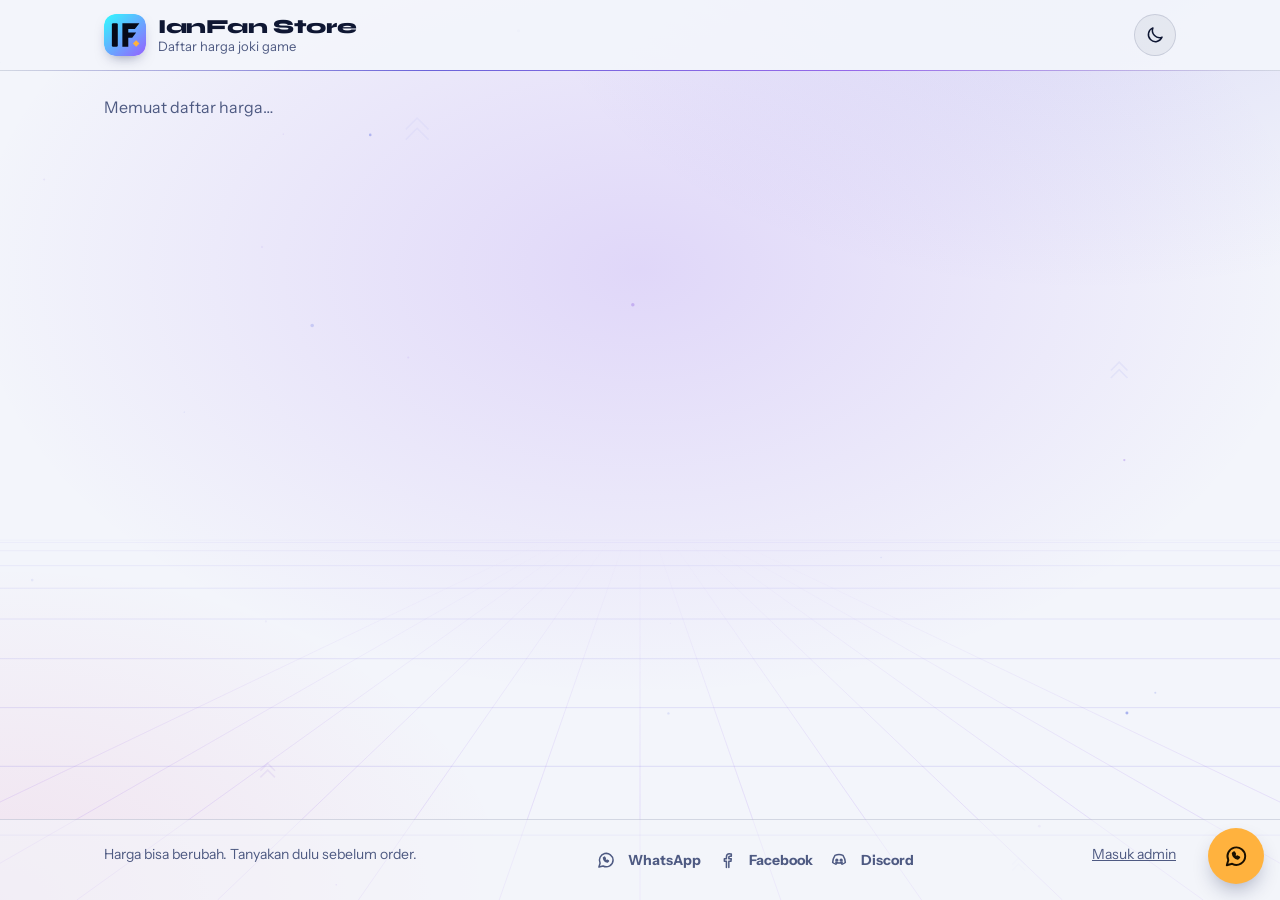
==== index.html @ a9979f66 "Tema terang bawaan + tombol tema gelap; tombol Pesan pilih WhatsApp/Facebook/Discord Co-Authored-By:" ====
<!DOCTYPE html>
<html lang="id" data-basis="./">
<head>
<meta charset="utf-8">
<meta name="viewport" content="width=device-width, initial-scale=1">
<meta name="color-scheme" content="light">
<title>IanFan Store: daftar harga joki game</title>
<meta name="description" content="Daftar harga joki game IanFan Store. Pilih game, lihat paket dan harganya.">
<meta name="theme-color" content="#f3f5fb">
<link rel="icon" href="assets/img/favicon.svg" type="image/svg+xml">
<link rel="icon" href="assets/img/favicon-32.png" sizes="32x32" type="image/png">
<link rel="icon" href="assets/img/favicon.ico" sizes="48x48">
<link rel="apple-touch-icon" href="assets/img/apple-touch-icon.png">
<link rel="manifest" href="assets/img/manifest.webmanifest">
<link rel="canonical" href="https://ianfanstore.my.id/">
<meta property="og:type" content="website">
<meta property="og:site_name" content="IanFan Store">
<meta property="og:title" content="IanFan Store: daftar harga joki game">
<meta property="og:description" content="Pilih game, lihat paket joki dan harganya.">
<meta property="og:url" content="https://ianfanstore.my.id/">
<meta property="og:image" content="https://ianfanstore.my.id/assets/img/og.png">
<meta name="twitter:card" content="summary_large_image">
<link rel="preload" href="assets/fonts/syne-latin-wght-normal.woff2" as="font" type="font/woff2" crossorigin>
<link rel="preload" href="assets/fonts/instrument-sans-latin-wght-normal.woff2" as="font" type="font/woff2" crossorigin>
<script src="assets/js/lib/tema.js?v=8"></script>
<link rel="stylesheet" href="assets/css/style.css?v=8">
<link rel="stylesheet" href="assets/css/tema.css?v=8">
</head>
<body class="publik">
<canvas id="latar" aria-hidden="true"></canvas>
<div class="progres" id="progres" aria-hidden="true"></div>
<a class="lewati" href="#isi">Lewati ke isi</a>

<header class="kepala">
  <div class="wadah kepala-isi">
    <a class="merek" href="#/" aria-label="IanFan Store, ke daftar game">
      <span class="merek-tanda" aria-hidden="true"><img src="assets/img/logo.svg" width="42" height="42" alt=""></span>
      <span class="merek-nama" id="namaToko">IanFan Store<span class="merek-ket" id="sloganToko">Daftar harga joki game</span></span>
    </a>
    <div class="kepala-kanan">
    <a class="tautan-balik" id="tautanBalik" href="#/" aria-label="Semua game" hidden>
      <svg width="18" height="18" viewBox="0 0 24 24" fill="none" stroke="currentColor" stroke-width="2.25" stroke-linecap="round" stroke-linejoin="round" aria-hidden="true"><path d="M19 12H5M11 18l-6-6 6-6"/></svg>
      <span class="tb-teks">Semua game</span>
    </a>
      <button type="button" class="tombol-tema" id="tombolTema" aria-label="Ganti tema"></button>
    </div>
  </div>
</header>

<main id="isi" tabindex="-1">
  <div class="wadah" id="tampilan" aria-live="polite"></div>
</main>

<footer class="kaki">
  <div class="wadah kaki-isi">
    <p>Harga bisa berubah. Tanyakan dulu sebelum order.</p>
    <nav class="kaki-kontak" id="kakiKontak" aria-label="Kontak"></nav>
    <p><a href="admin/">Masuk admin</a></p>
  </div>
</footer>
<div id="toast" class="toast-pub" role="status" aria-live="polite" hidden></div>

<script src="assets/js/config/config.js?v=8"></script>
<script src="assets/js/lib/util.js?v=8"></script>
<script src="assets/js/lib/ikon.js?v=8"></script>
<script src="assets/js/lib/latar.js?v=8" defer></script>
<script src="assets/js/data/data.js?v=8"></script>
<script src="assets/js/pages/beranda.js?v=8" defer></script>
</body>
</html>
---- assets/css/style.css ----
/* IanFan Store.
   Gagasan: papan menu. Latar teal tinta yang gelap, daftar harga di atas kertas pasir
   dengan titik penghubung nama ke harga (seperti daftar menu), amber hanya untuk aksi dan penanda. */

@font-face { font-family: "Syne"; src: url("../fonts/syne-latin-wght-normal.woff2") format("woff2"); font-weight: 400 800; font-style: normal; font-display: swap; }
@font-face { font-family: "Instrument Sans"; src: url("../fonts/instrument-sans-latin-wght-normal.woff2") format("woff2"); font-weight: 400 700; font-style: normal; font-display: swap; }

:root {
  --ink: #0c2a2f;
  --ink-2: #12373d;
  --ink-3: #1b4a52;
  --garis-d: rgba(241, 234, 219, .18);
  --pasir: #f1eadb;
  --pasir-2: #e4d9c0;
  --teks-p: #13282c;
  --redup-p: #566660;
  --teks-d: #f1eadb;
  --redup-d: #a9bfba;
  --amber: #ffb23e;
  --amber-2: #f09a14;
  --galat-p: #a8322a;
  --galat-d: #ff9d8a;
  --ok-p: #1c6b45;

  --font-display: "Syne", "Segoe UI", system-ui, sans-serif;
  --font-body: "Instrument Sans", "Segoe UI", system-ui, sans-serif;

  --s-2xs: 4px; --s-xs: 8px; --s-sm: 12px; --s-md: 16px; --s-lg: 24px; --s-xl: 40px; --s-2xl: 72px;
  --radius: 4px;
  --tap: 44px;
  --potong: 26px;
}

* { box-sizing: border-box; }
html { -webkit-text-size-adjust: 100%; scroll-behavior: smooth; }
body {
  margin: 0; min-height: 100vh;
  font-family: var(--font-body); font-size: 1rem; line-height: 1.5;
  color: var(--teks-d); background: var(--ink);
  display: flex; flex-direction: column;
}
h1, h2, h3 { font-family: var(--font-display); margin: 0; }
p { margin: 0; }
a { color: inherit; }
button { font-family: inherit; cursor: pointer; }
button:disabled { opacity: .55; cursor: not-allowed; }
input, select, textarea { font-family: inherit; }
img, svg { max-width: 100%; }
:focus-visible { outline: 3px solid var(--amber); outline-offset: 3px; }
.sr-only { position: absolute; width: 1px; height: 1px; margin: -1px; padding: 0; overflow: hidden; clip-path: inset(50%); white-space: nowrap; border: 0; }
[hidden] { display: none !important; }

.lewati { position: absolute; left: var(--s-md); top: -4rem; background: var(--amber); color: var(--ink); padding: var(--s-xs) var(--s-md); border-radius: var(--radius); font-weight: 600; z-index: 100; }
.lewati:focus { top: var(--s-md); }

.wadah { width: 100%; max-width: 72rem; margin-inline: auto; padding-inline: clamp(16px, 4vw, 40px); }
main { flex: 1; padding-bottom: var(--s-2xl); }

/* ---------- Kepala ---------- */
.kepala { padding-block: var(--s-md); }
.kepala-isi { display: flex; align-items: center; justify-content: space-between; gap: var(--s-md); }
.merek { display: inline-flex; align-items: center; gap: var(--s-sm); text-decoration: none; }
.merek-tanda { width: 40px; height: 40px; display: grid; place-items: center; background: var(--amber); color: var(--ink); font-family: var(--font-display); font-weight: 800; font-size: 1.0625rem; letter-spacing: -.04em; clip-path: polygon(0 0, calc(100% - 10px) 0, 100% 10px, 100% 100%, 0 100%); }
.merek-nama { white-space: nowrap; font-family: var(--font-display); font-weight: 800; font-size: 1.25rem; letter-spacing: -.02em; line-height: 1; }
.merek-ket { display: block; margin-top: 3px; font-family: var(--font-body); font-weight: 400; font-size: .8125rem; letter-spacing: 0; color: var(--redup-d); }
.tautan-balik { white-space: nowrap; display: inline-flex; align-items: center; gap: var(--s-xs); min-height: var(--tap); color: var(--teks-d); font-size: .9375rem; font-weight: 500; text-decoration: none; }
.tautan-balik:hover { color: var(--amber); }

/* ---------- Beranda ---------- */
.hero { padding-block: clamp(var(--s-lg), 6vw, var(--s-2xl)) clamp(var(--s-lg), 4vw, var(--s-xl)); }
.hero h1 { font-size: clamp(2.375rem, 1.1rem + 5.6vw, 5rem); font-weight: 800; line-height: 1.02; letter-spacing: -.035em; max-width: 14ch; }
.lead { margin-top: var(--s-md); max-width: 46ch; font-size: 1.0625rem; color: var(--redup-d); }

.grid-game { display: grid; grid-template-columns: repeat(auto-fill, minmax(min(100%, 19rem), 1fr)); gap: var(--s-md); list-style: none; margin: 0; padding: 0; }
.kartu-game {
  position: relative; display: flex; flex-direction: column; gap: var(--s-sm); height: 100%;
  padding: var(--s-lg); text-decoration: none;
  color: var(--teks-p); background: var(--pasir);
  clip-path: polygon(0 0, calc(100% - var(--potong)) 0, 100% var(--potong), 100% 100%, 0 100%);
  transition: transform .18s ease, background-color .18s ease;
}
.kartu-game:hover { transform: translateY(-4px); background: #fbf5e7; }
.kartu-game:focus-visible { outline-offset: -4px; outline-color: var(--ink); }
.kode { align-self: flex-start; padding: 6px 14px 8px; background: var(--ink); color: var(--amber); font-family: var(--font-display); font-weight: 800; font-size: clamp(1.75rem, 1.2rem + 2vw, 2.5rem); line-height: 1; letter-spacing: -.03em; }
.kartu-game h2 { font-size: 1.375rem; font-weight: 700; letter-spacing: -.015em; line-height: 1.2; }
.kartu-sub { color: var(--redup-p); font-size: .9375rem; }
.kartu-meta { margin-top: auto; padding-top: var(--s-sm); display: flex; flex-wrap: wrap; align-items: center; justify-content: space-between; gap: var(--s-xs) var(--s-md); border-top: 2px dotted rgba(19, 40, 44, .3); font-size: .9375rem; }
.kartu-meta strong { font-weight: 700; }
.kartu-lihat { display: inline-flex; align-items: center; gap: 6px; font-weight: 700; }
.kartu-lihat svg { transition: transform .18s ease; }
.kartu-game:hover .kartu-lihat svg { transform: translateX(4px); }

.kosong { padding: var(--s-xl) var(--s-lg); border: 2px dashed var(--garis-d); text-align: center; color: var(--redup-d); }
.kosong strong { display: block; color: var(--teks-d); font-family: var(--font-display); font-size: 1.25rem; margin-bottom: var(--s-xs); }
.status { padding: var(--s-lg) 0; color: var(--redup-d); }
.status--galat { color: var(--galat-d); }

/* ---------- Halaman game ---------- */
.judul-game { display: flex; flex-wrap: wrap; align-items: flex-end; gap: var(--s-md) var(--s-lg); padding-block: var(--s-lg) var(--s-lg); }
.judul-game .kode { font-size: clamp(2rem, 1.4rem + 3vw, 3.5rem); padding: 8px 18px 10px; }
.judul-game h1 { font-size: clamp(1.75rem, 1.2rem + 2.6vw, 3rem); font-weight: 800; line-height: 1.05; letter-spacing: -.03em; }
.meta-game { margin-top: var(--s-xs); color: var(--redup-d); font-size: .9375rem; }

.alat { position: sticky; top: 0; z-index: 20; background: var(--ink); border-block: 1px solid var(--garis-d); padding-block: var(--s-sm); margin-bottom: var(--s-lg); }
.alat-isi { display: flex; flex-direction: column; gap: var(--s-sm); }
.cari { position: relative; }
.cari input { width: 100%; min-height: var(--tap); padding: 0 var(--s-md) 0 44px; color: var(--teks-d); background: var(--ink-2); border: 1px solid var(--garis-d); border-radius: var(--radius); font-size: 1rem; }
.cari input::placeholder { color: var(--redup-d); }
.cari input:focus-visible { outline-offset: 0; border-color: var(--amber); }
.cari svg { position: absolute; left: 14px; top: 50%; transform: translateY(-50%); color: var(--redup-d); pointer-events: none; }
.chip-nav { display: flex; gap: var(--s-xs); overflow-x: auto; padding-bottom: 2px; scrollbar-width: none; -webkit-overflow-scrolling: touch; }
.chip-nav::-webkit-scrollbar { display: none; }
.chip { flex: none; min-height: 38px; padding: 0 var(--s-md); color: var(--teks-d); background: transparent; border: 1px solid var(--garis-d); border-radius: var(--radius); font-size: .9375rem; font-weight: 500; white-space: nowrap; }
.chip:hover { border-color: var(--teks-d); }
.chip[aria-current="true"] { background: var(--amber); border-color: var(--amber); color: var(--ink); font-weight: 600; }
@media (min-width: 56rem) { .alat-isi { flex-direction: row; align-items: center; } .cari { flex: 0 0 20rem; } .chip-nav { flex: 1; min-width: 0; } }

.blok { scroll-margin-top: 9.5rem; margin-bottom: var(--s-xl); break-inside: avoid; }
@media (min-width: 64rem) { #blok-daftar { columns: 2; column-gap: var(--s-xl); } }
.blok-kepala { display: flex; flex-wrap: wrap; align-items: baseline; gap: var(--s-2xs) var(--s-md); margin-bottom: var(--s-sm); }
.blok h2 { font-size: clamp(1.375rem, 1.1rem + 1.2vw, 1.875rem); font-weight: 700; letter-spacing: -.02em; line-height: 1.15; }
.blok-jumlah { color: var(--redup-d); font-size: .9375rem; }
.catatan { margin-bottom: var(--s-sm); padding: var(--s-sm) var(--s-md); border: 1px dashed var(--amber); border-radius: var(--radius); color: var(--teks-d); font-size: .9375rem; max-width: 62ch; }

.menu { list-style: none; margin: 0; padding: 0; color: var(--teks-p); background: var(--pasir); clip-path: polygon(0 0, calc(100% - var(--potong)) 0, 100% var(--potong), 100% 100%, 0 100%); }
.item { padding: var(--s-md) clamp(16px, 3vw, 28px); }
.item + .item { border-top: 1px dashed rgba(19, 40, 44, .3); }
.baris { display: flex; align-items: baseline; gap: var(--s-xs); }
.nama { font-weight: 600; font-size: 1.0625rem; line-height: 1.3; min-width: 0; overflow-wrap: anywhere; }
.titik { flex: 1; min-width: 1rem; border-bottom: 2px dotted rgba(19, 40, 44, .38); align-self: baseline; }
.harga { flex: none; font-weight: 700; font-size: 1.125rem; font-variant-numeric: tabular-nums; white-space: nowrap; }
.opsi { display: flex; align-items: baseline; gap: var(--s-xs); margin-top: 6px; padding-left: var(--s-md); }
.opsi-label { color: var(--redup-p); font-size: .9375rem; min-width: 0; overflow-wrap: anywhere; }
.opsi .harga { font-size: 1rem; }
.item-nama-saja .nama { font-size: 1.125rem; }
.termasuk { margin-top: 6px; max-width: 64ch; color: var(--redup-p); font-size: .9375rem; line-height: 1.5; }
.habis .nama, .habis .harga, .habis .opsi { opacity: .5; }
.habis .harga, .habis .opsi .harga { text-decoration: line-through; }
.label-habis { flex: none; align-self: center; padding: 1px 8px; border: 1px solid var(--galat-p); color: var(--galat-p); border-radius: 3px; font-size: .75rem; font-weight: 700; }
.pesan { display: inline-flex; align-items: center; min-height: 36px; margin-top: var(--s-xs); padding: 0 var(--s-sm); color: var(--ink); background: var(--amber); border-radius: var(--radius); font-size: .875rem; font-weight: 700; text-decoration: none; }
.pesan:hover { background: var(--amber-2); }
.pesan:focus-visible { outline-color: var(--ink); }

.kaki { padding-block: var(--s-lg); border-top: 1px solid var(--garis-d); color: var(--redup-d); font-size: .875rem; }
.kaki-isi { display: flex; flex-wrap: wrap; justify-content: space-between; gap: var(--s-xs) var(--s-lg); }
.kaki a { color: var(--redup-d); }
.kaki a:hover { color: var(--amber); }

/* ---------- Gerak: satu rangkaian saat halaman muncul ---------- */
@media (prefers-reduced-motion: no-preference) {
  @keyframes naik { from { opacity: 0; transform: translateY(16px); } to { opacity: 1; transform: none; } }
  @keyframes pop { 0% { opacity: 0; transform: scale(.6) rotate(-8deg); } 70% { opacity: 1; transform: scale(1.08) rotate(2deg); } 100% { opacity: 1; transform: none; } }
  .merek-tanda { animation: pop .55s cubic-bezier(.3, 1.4, .5, 1) backwards; }
  .tampil > * { animation: naik .55s cubic-bezier(.2, .7, .2, 1) backwards; }
  .tampil > :nth-child(1) { animation-delay: .05s; }
  .tampil > :nth-child(2) { animation-delay: .13s; }
  .tampil > :nth-child(3) { animation-delay: .21s; }
  .tampil > :nth-child(4) { animation-delay: .29s; }
  .tampil > :nth-child(n+5) { animation-delay: .37s; }
  .grid-game > li { animation: naik .55s cubic-bezier(.2, .7, .2, 1) backwards; }
  .grid-game > li:nth-child(1) { animation-delay: .3s; }
  .grid-game > li:nth-child(2) { animation-delay: .4s; }
  .grid-game > li:nth-child(3) { animation-delay: .5s; }
  .grid-game > li:nth-child(n+4) { animation-delay: .6s; }
}
@media (prefers-reduced-motion: reduce) {
  html { scroll-behavior: auto; }
  *, *::before, *::after { transition: none !important; }
}

/* =====================================================================
   Admin
   ===================================================================== */
.kepala-aksi { display: flex; gap: var(--s-xs); }

.btn { display: inline-flex; align-items: center; justify-content: center; gap: var(--s-xs); min-height: var(--tap); padding: 0 var(--s-md); border: 1px solid transparent; border-radius: var(--radius); font-size: .9375rem; font-weight: 700; line-height: 1.2; text-align: center; text-decoration: none; transition: background-color .12s ease, border-color .12s ease; }
.btn--kecil { min-height: 36px; padding: 0 var(--s-sm); font-size: .875rem; }
.btn--amber { background: var(--amber); color: var(--ink); }
.btn--amber:hover:not(:disabled) { background: var(--amber-2); }
.btn--ink { background: var(--ink); color: var(--teks-d); }
.btn--ink:hover:not(:disabled) { background: var(--ink-3); }
.btn--garis { background: transparent; color: var(--teks-p); border-color: rgba(19, 40, 44, .45); }
.btn--garis:hover:not(:disabled) { background: var(--pasir-2); border-color: var(--teks-p); }
.btn--bahaya { background: transparent; color: var(--galat-p); border-color: var(--galat-p); }
.btn--bahaya:hover:not(:disabled) { background: rgba(168, 50, 42, .1); }
.btn--bahaya-isi { min-height: var(--tap); padding: 0 var(--s-md); border: 0; border-radius: var(--radius); background: var(--galat-p); color: #fff; font-weight: 700; font-size: .9375rem; }
.btn--terang { background: transparent; color: var(--teks-d); border-color: var(--garis-d); }
.btn--terang:hover:not(:disabled) { border-color: var(--teks-d); }
.btn:focus-visible, .ikon-btn:focus-visible, .btn--bahaya-isi:focus-visible { outline-color: var(--amber); }
.panel-admin .btn:focus-visible, dialog .btn:focus-visible, dialog .btn--bahaya-isi:focus-visible, .panel-admin .ikon-btn:focus-visible { outline-color: var(--ink); }

.panel-admin { color: var(--teks-p); background: var(--pasir); padding: clamp(16px, 3vw, 28px); clip-path: polygon(0 0, calc(100% - var(--potong)) 0, 100% var(--potong), 100% 100%, 0 100%); }
.panel-admin h1, .panel-admin h2 { letter-spacing: -.02em; }
.panel-masuk { max-width: 26rem; margin: var(--s-xl) auto 0; }
.panel-masuk h1 { font-size: 1.75rem; font-weight: 800; line-height: 1.1; }
.bantu-p { margin: var(--s-xs) 0 var(--s-lg); color: var(--redup-p); font-size: .9375rem; }
.galat-p { margin-top: var(--s-sm); color: var(--galat-p); font-size: .9375rem; font-weight: 500; }
.galat-p:empty { display: none; }
.petunjuk { margin-top: 4px; color: var(--redup-p); font-size: .8125rem; line-height: 1.45; }

.isian { margin-bottom: var(--s-md); }
.isian label, .opsi-set legend { display: block; margin-bottom: 4px; font-size: .875rem; font-weight: 600; }
.isian input[type="text"], .isian input[type="email"], .isian input[type="password"], .isian textarea, .isian select, dialog textarea {
  width: 100%; min-height: var(--tap); padding: 10px 12px;
  color: var(--teks-p); background: #fff; border: 1px solid rgba(19, 40, 44, .5); border-radius: var(--radius);
  font-size: 1rem; line-height: 1.4;
}
textarea { resize: vertical; }
.isian input:focus-visible, .isian textarea:focus-visible, dialog textarea:focus-visible { outline: 3px solid var(--ink); outline-offset: 1px; }
.opsional { font-weight: 400; color: var(--redup-p); }
.centang { display: flex; align-items: flex-start; gap: var(--s-xs); margin-bottom: var(--s-md); font-size: .9375rem; cursor: pointer; }
.centang input, .saklar input { width: 20px; height: 20px; margin: 1px 0 0; accent-color: var(--ink); flex: none; }
.dua-kolom { display: grid; grid-template-columns: minmax(0, 1fr); gap: 0 var(--s-md); }
@media (min-width: 36rem) { .dua-kolom { grid-template-columns: repeat(2, minmax(0, 1fr)); } }

.pita { margin-bottom: var(--s-lg); padding: var(--s-sm) var(--s-md); background: var(--ink-2); border: 1px dashed var(--amber); border-radius: var(--radius); font-size: .9375rem; line-height: 1.55; }
.pita code { background: rgba(255, 255, 255, .08); color: var(--teks-d); }

.app-admin { display: grid; grid-template-columns: minmax(0, 1fr); gap: var(--s-lg); padding-top: var(--s-md); }
@media (min-width: 56rem) { .app-admin { grid-template-columns: 15rem minmax(0, 1fr); gap: var(--s-xl); align-items: start; } .sisi { position: sticky; top: var(--s-md); } }
.judul-sisi { font-size: 1.25rem; font-weight: 800; letter-spacing: -.02em; margin-bottom: var(--s-sm); }
.game-pilih { display: flex; flex-wrap: wrap; gap: var(--s-xs); margin-bottom: var(--s-md); }
@media (min-width: 56rem) { .game-pilih { flex-direction: column; flex-wrap: nowrap; } .game-pilih .chip { text-align: left; } }
.chip[aria-pressed="true"] { background: var(--amber); border-color: var(--amber); color: var(--ink); font-weight: 600; }
.tanda-sembunyi { font-weight: 400; opacity: .8; }
.kosong-kecil { color: var(--redup-d); font-size: .9375rem; padding: var(--s-xs) 0; }
.panel-admin .kosong-kecil { color: var(--redup-p); }
.sisi-aksi { display: flex; flex-wrap: wrap; gap: var(--s-xs); }
@media (min-width: 56rem) { .sisi-aksi { flex-direction: column; align-items: stretch; } }

.kode--kecil { padding: 4px 12px 6px; font-size: 1.5rem; }
.game-kepala { display: flex; flex-wrap: wrap; align-items: center; gap: var(--s-sm) var(--s-md); padding-bottom: var(--s-md); border-bottom: 2px solid var(--teks-p); }
.game-judul { flex: 1 1 14rem; min-width: 0; }
.game-judul h2 { font-size: clamp(1.375rem, 1.1rem + 1.2vw, 1.875rem); font-weight: 800; line-height: 1.1; }
.meta-admin { margin-top: 4px; color: var(--redup-p); font-size: .875rem; overflow-wrap: anywhere; }
.label-aktif { color: var(--ok-p); font-weight: 600; }
.label-sembunyi { color: var(--galat-p); font-weight: 600; }
.game-aksi, .alat-admin { display: flex; flex-wrap: wrap; gap: var(--s-xs); }
.alat-admin { padding-block: var(--s-md); }
.kosong-admin { max-width: 32rem; }
.kosong-admin h2 { font-size: 1.5rem; font-weight: 800; margin-bottom: var(--s-xs); }
.kosong-admin p { margin-bottom: var(--s-md); color: var(--redup-p); }

.kat-admin { padding-block: var(--s-md); border-top: 1px dashed rgba(19, 40, 44, .4); }
.kat-kepala { display: flex; flex-wrap: wrap; align-items: center; justify-content: space-between; gap: var(--s-xs) var(--s-md); }
.kat-kepala h3 { font-size: 1.25rem; font-weight: 700; letter-spacing: -.015em; }
.jml { font-family: var(--font-body); font-size: .875rem; font-weight: 400; color: var(--redup-p); }
.kat-aksi { display: flex; flex-wrap: wrap; align-items: center; gap: var(--s-xs); }
.ket-admin { margin-top: var(--s-xs); padding: var(--s-xs) var(--s-sm); border: 1px dashed rgba(19, 40, 44, .45); border-radius: var(--radius); color: var(--redup-p); font-size: .9375rem; }
.ikon-btn { width: 36px; height: 36px; display: inline-grid; place-items: center; flex: none; color: var(--teks-p); background: transparent; border: 1px solid rgba(19, 40, 44, .45); border-radius: var(--radius); }
.ikon-btn:hover { background: var(--pasir-2); border-color: var(--teks-p); }
.daftar-prod { list-style: none; margin: var(--s-sm) 0 var(--s-sm); padding: 0; }
.baris-admin { display: flex; flex-wrap: wrap; align-items: center; justify-content: space-between; gap: var(--s-xs) var(--s-md); padding: var(--s-sm) 0; }
.baris-admin + .baris-admin { border-top: 1px dashed rgba(19, 40, 44, .25); }
.baris-info { flex: 1 1 16rem; min-width: 0; }
.nama-admin { font-weight: 700; overflow-wrap: anywhere; }
.harga-admin { font-size: .9375rem; font-variant-numeric: tabular-nums; }
.termasuk-admin { margin-top: 2px; color: var(--redup-p); font-size: .875rem; overflow-wrap: anywhere; }
.nonaktif .nama-admin, .nonaktif .harga-admin, .nonaktif .termasuk-admin { opacity: .55; }
.baris-aksi { display: flex; flex-wrap: wrap; align-items: center; gap: var(--s-xs); }
.saklar { display: inline-flex; align-items: center; gap: 6px; min-height: 36px; margin-right: var(--s-xs); font-size: .875rem; font-weight: 600; cursor: pointer; }

dialog { width: min(34rem, calc(100vw - 24px)); max-height: calc(100dvh - 24px); padding: clamp(18px, 3vw, 28px); color: var(--teks-p); background: var(--pasir); border: 0; overflow-y: auto; clip-path: polygon(0 0, calc(100% - var(--potong)) 0, 100% var(--potong), 100% 100%, 0 100%); }
dialog.lebar { width: min(44rem, calc(100vw - 24px)); }
dialog::backdrop { background: rgba(5, 18, 21, .78); }
dialog h2 { margin-bottom: var(--s-md); font-size: 1.5rem; font-weight: 800; line-height: 1.15; letter-spacing: -.02em; }
.dlg-aksi { display: flex; flex-wrap: wrap; justify-content: flex-end; gap: var(--s-xs); margin-top: var(--s-md); }
.konfirm-isi { color: var(--redup-p); }
.opsi-set { margin: 0 0 var(--s-md); padding: var(--s-sm) var(--s-md) var(--s-md); border: 1px solid rgba(19, 40, 44, .35); border-radius: var(--radius); }
.opsi-set legend { padding-inline: 6px; }
.opsi-form { display: grid; grid-template-columns: repeat(auto-fit, minmax(8.5rem, 1fr)); gap: 0 var(--s-sm); align-items: end; margin-top: var(--s-sm); padding-bottom: var(--s-xs); border-bottom: 1px dashed rgba(19, 40, 44, .3); }
.opsi-form .isian { margin-bottom: var(--s-xs); }
.opsi-form .hapus-opsi { margin-bottom: var(--s-xs); }
#p-tambah-opsi { margin-top: var(--s-sm); }
.contoh { margin-bottom: var(--s-md); padding: var(--s-xs) var(--s-sm); border: 1px dashed rgba(19, 40, 44, .4); border-radius: var(--radius); }
.contoh summary { min-height: 32px; display: flex; align-items: center; font-weight: 600; cursor: pointer; }
.contoh pre { margin: var(--s-xs) 0; padding: var(--s-sm); overflow-x: auto; background: #fff; border-radius: var(--radius); font-size: .8125rem; line-height: 1.6; }
dialog code { background: rgba(19, 40, 44, .08); padding: 1px 5px; border-radius: 3px; }
#i-teks { font-family: ui-monospace, "Cascadia Mono", Consolas, monospace; font-size: .875rem; min-height: 12rem; }
.hasil-impor { margin: var(--s-sm) 0; }
.ringkas-impor { font-weight: 700; }
.daftar-impor { margin: var(--s-xs) 0; padding-left: 1.25rem; font-size: .9375rem; }
.peringatan-impor { margin-top: var(--s-sm); color: var(--galat-p); font-weight: 600; }

.toast { position: fixed; left: 50%; bottom: var(--s-lg); transform: translateX(-50%); z-index: 200; max-width: min(34rem, calc(100vw - 32px)); padding: var(--s-sm) var(--s-md); color: var(--ink); background: var(--amber); border-radius: var(--radius); font-weight: 600; box-shadow: 0 8px 28px rgba(0, 0, 0, .35); }
.toast--galat { color: #fff; background: var(--galat-p); }
@media (prefers-reduced-motion: no-preference) {
  @keyframes toast-naik { from { opacity: 0; transform: translate(-50%, 12px); } to { opacity: 1; transform: translate(-50%, 0); } }
  .toast:not([hidden]) { animation: toast-naik .22s ease-out; }
  dialog[open] { animation: naik .22s cubic-bezier(.2, .7, .2, 1); }
}

/* ---------- Admin: logo game ---------- */
.label-p { display: block; margin-bottom: 4px; font-size: .875rem; font-weight: 600; }
.logo-baris { display: flex; flex-wrap: wrap; align-items: center; gap: var(--s-sm); }
.logo-pratinjau { display: grid; place-items: center; flex: none; width: 56px; height: 56px; overflow: hidden; border-radius: 14px; background: #fff; border: 1px solid rgba(19, 40, 44, .25); }
.logo-pratinjau img { width: 100%; height: 100%; object-fit: cover; }
.logo-kosong { color: var(--redup-p); font-size: .75rem; font-weight: 600; }
.logo-aksi { display: flex; flex-wrap: wrap; gap: var(--s-xs); }
.logo-aksi label.btn { cursor: pointer; }
.logo-isian > input[type="text"] { margin-top: var(--s-xs); width: 100%; min-height: 40px; padding: 0 var(--s-sm); border: 1px solid rgba(19, 40, 44, .4); border-radius: var(--radius); background: #fff; color: var(--teks-p); font-size: .9375rem; }
.logo-hasil { display: flex; flex-wrap: wrap; gap: var(--s-xs); margin-top: var(--s-xs); }
.logo-hasil:empty { display: none; }
.logo-pilihan { padding: 0; width: 52px; height: 52px; overflow: hidden; border: 2px solid transparent; border-radius: 12px; background: #fff; }
.logo-pilihan:hover, .logo-pilihan:focus-visible { border-color: var(--ink); }
.logo-pilihan img { display: block; width: 100%; height: 100%; object-fit: cover; }

/* ---------- Admin: kategori dilipat, produk ringkas ---------- */
h1[tabindex="-1"]:focus { outline: none; }
.alat-admin { align-items: center; justify-content: space-between; gap: var(--s-sm) var(--s-md); }
.alat-kiri, .alat-kanan { display: flex; flex-wrap: wrap; align-items: center; gap: var(--s-xs); }
.alat-kanan { flex: 1 1 18rem; justify-content: flex-end; }
#cari-admin { flex: 1 1 12rem; min-width: 0; min-height: 36px; padding: 0 var(--s-sm); border: 1px solid rgba(19, 40, 44, .4); border-radius: var(--radius); background: #fff; color: var(--teks-p); font-size: .9375rem; }
#cari-admin:focus-visible { outline: 3px solid var(--ink); outline-offset: 1px; }
details.kat-admin { padding-block: 0; border-top: 1px solid rgba(19, 40, 44, .22); }
.kat-ringkas { display: flex; flex-wrap: wrap; align-items: center; gap: var(--s-xs) var(--s-sm); min-height: 56px; padding-block: var(--s-sm); cursor: pointer; list-style: none; }
.kat-ringkas::-webkit-details-marker { display: none; }
.kat-ringkas:focus-visible { outline: 3px solid var(--ink); outline-offset: -3px; }
.kat-panah { width: 10px; height: 10px; flex: none; border-right: 2.5px solid var(--teks-p); border-bottom: 2.5px solid var(--teks-p); transform: rotate(-45deg); transition: transform .2s ease; margin-inline: 4px 6px; }
details[open] > .kat-ringkas .kat-panah { transform: rotate(45deg); }
.kat-nama { font-family: var(--font-display); font-size: 1.1875rem; font-weight: 700; letter-spacing: -.015em; }
.tanda-habis { padding: 1px 8px; border: 1px solid var(--galat-p); border-radius: 999px; color: var(--galat-p); font-size: .75rem; font-weight: 700; }
.kat-isi { padding: 0 0 var(--s-md) 0; }
.kat-isi .kat-aksi { margin-bottom: var(--s-xs); }
.kat-isi .tambah-prod { margin-top: var(--s-xs); }
.baris-admin[hidden] { display: none; }
/* saklar tersedia/habis */
.saklar input { appearance: none; -webkit-appearance: none; position: relative; width: 40px; height: 22px; margin: 0; border-radius: 999px; background: #8a9893; transition: background-color .2s; }
.saklar input::after { content: ""; position: absolute; top: 3px; left: 3px; width: 16px; height: 16px; border-radius: 50%; background: #fff; transition: transform .2s; }
.saklar input:checked { background: var(--ok-p); }
.saklar input:checked::after { transform: translateX(18px); }
.saklar input:focus-visible { outline: 3px solid var(--ink); outline-offset: 2px; }
.saklar-teks { min-width: 4.5rem; }
/* menu aksi lain */
.lain { position: relative; }
.lain > summary { list-style: none; cursor: pointer; }
.lain > summary::-webkit-details-marker { display: none; }
.lain-isi { position: absolute; right: 0; top: calc(100% + 4px); z-index: 10; display: flex; flex-direction: column; min-width: 12rem; padding: 6px; background: #fff; border: 1px solid rgba(19, 40, 44, .35); border-radius: 10px; box-shadow: 0 12px 28px -10px rgba(0, 0, 0, .45); }
.lain-btn { min-height: 40px; padding: 0 var(--s-sm); border: 0; border-radius: 6px; background: none; color: var(--teks-p); font-size: .9375rem; font-weight: 600; text-align: left; }
.lain-btn:hover, .lain-btn:focus-visible { background: var(--pasir-2); }
.lain-bahaya { color: var(--galat-p); }
---- assets/css/tema.css ----
/* Tema "joki / piloting": HUD gelap, neon cyan + ungu, kaca buram, latar grid bergerak.
   Dimuat setelah style.css; menimpa token warna dan tampilan sisi pelanggan. */

:root {
  --ink: #060a18;
  --ink-2: #0d1430;
  --ink-3: #18215a;
  --garis-d: rgb(var(--garis-rgb) / .2);
  --teks-d: #e9eeff;
  --redup-d: #98a5cf;
  --neon: #38f0ff;
  --ungu: #8f6bff;
  --pink: #ff5bd8;
  --kaca: rgb(var(--panel-rgb) / .72);
  --radius: 10px;
  --r-besar: 20px;
  
  --neon-rgb: 56 240 255; --ungu-rgb: 143 107 255; --pink-rgb: 255 91 216; --garis-rgb: 150 170 255;
  --tint-rgb: 255 255 255; --bg-rgb: 6 10 24; --panel-rgb: 13 20 48; --panel2-rgb: 24 33 90; --sh-rgb: 0 0 0; --on-rgb: 6 16 28;
  --on-aksen: #06101c; --panel-solid: #0b1230; --sb: #2a3470; --sb-h: #3a4a9a; --amber-t: #ffb23e;
  color-scheme: dark;
}
/* ---------- Tema terang (bawaan): bersih dan tepercaya ---------- */
html[data-tema="terang"] {
  --ink: #f3f5fb; --ink-2: #ffffff; --ink-3: #e6eaf5;
  --garis-d: rgba(20, 30, 80, .14); --teks-d: #0f1733; --redup-d: #4e5a82;
  --neon: #3f33d6; --ungu: #7c3aed; --pink: #db2777; --galat-d: #b42318;
  --neon-rgb: 63 51 214; --ungu-rgb: 124 58 237; --pink-rgb: 219 39 119; --garis-rgb: 20 30 80;
  --tint-rgb: 15 23 51; --bg-rgb: 243 245 251; --panel-rgb: 255 255 255; --panel2-rgb: 238 241 255; --sh-rgb: 20 30 80; --on-rgb: 255 255 255;
  --on-aksen: #ffffff; --panel-solid: #ffffff; --sb: #c3cae3; --sb-h: #9aa5cf; --amber-t: #8a5200;
  --pasir: #ffffff; --pasir-2: #eef1f9; --teks-p: #0f1733; --redup-p: #4a5576;
  color-scheme: light;
}

body { background: var(--ink); }
.aura { position: fixed; inset: 0; z-index: -2; pointer-events: none; contain: strict;
  background:
    radial-gradient(60rem 38rem at var(--mx, 50%) var(--my, 30%), rgb(var(--ungu-rgb) / .16), transparent 70%),
    radial-gradient(50rem 30rem at 85% -5%, rgb(var(--neon-rgb) / .12), transparent 70%),
    radial-gradient(46rem 30rem at 0% 100%, rgb(var(--pink-rgb) / .09), transparent 70%),
    var(--ink); }
#latar { position: fixed; contain: strict; inset: 0; width: 100%; height: 100%; z-index: -1; pointer-events: none; }
body::after { /* garis pindai halus + vinyet */
  content: ""; position: fixed; inset: 0; z-index: -1; pointer-events: none;
  background: repeating-linear-gradient(0deg, rgb(var(--tint-rgb) / .018) 0 1px, transparent 1px 3px),
              radial-gradient(120% 90% at 50% 40%, transparent 55%, rgb(var(--sh-rgb) / .5) 100%);
}
.progres { position: fixed; top: 0; left: 0; right: 0; height: 3px; z-index: 60; transform-origin: 0 50%; transform: scaleX(0); background: linear-gradient(90deg, var(--neon), var(--ungu), var(--pink)); }

/* ---------- Kepala ---------- */
.kepala { position: relative; padding-block: 14px; border-bottom: 1px solid var(--garis-d); background: linear-gradient(180deg, rgb(var(--bg-rgb) / .85), rgb(var(--bg-rgb) / .5)); }
.kepala::after { content: ""; position: absolute; left: 0; right: 0; bottom: -1px; height: 1px; background: linear-gradient(90deg, transparent, var(--neon), var(--ungu), transparent); opacity: .7; }
.merek-tanda { display: block; width: 42px; height: 42px; border-radius: 12px; clip-path: none; background: none; box-shadow: 0 6px 16px -6px rgb(var(--sh-rgb) / .8); overflow: hidden; }
.merek-tanda img { display: block; width: 100%; height: 100%; }
.merek-nama { color: var(--teks-d); }
.merek-ket { -webkit-text-fill-color: var(--redup-d); }
.tautan-balik { padding-inline: 14px; border: 1px solid var(--garis-d); border-radius: 999px; background: rgb(var(--tint-rgb) / .03); transition: border-color .2s, background-color .2s, color .2s; }
.tautan-balik:hover { border-color: var(--neon); background: rgb(var(--neon-rgb) / .08); color: var(--neon); }

/* ---------- Beranda ---------- */
.hero { position: relative; overflow-x: clip; display: grid; gap: var(--s-lg); align-items: center; padding-block: clamp(28px, 6vw, 72px) clamp(20px, 3vw, 36px); }
.hero-teks { position: relative; z-index: 1; }
.hero h1 { text-wrap: balance; max-width: 15ch; font-size: clamp(2.25rem, 1rem + 5.2vw, 4.5rem); font-weight: 800; line-height: 1; letter-spacing: -.04em; }
.hero h1 .kata { display: inline-block; }
.hero h1 .neon { color: var(--neon); }
.lead { max-width: 48ch; margin-top: var(--s-md); font-size: 1.0625rem; color: var(--redup-d); }

.hud { position: absolute; right: 0; top: -.5rem; width: 9rem; aspect-ratio: 1; opacity: .5; pointer-events: none; display: grid; place-items: center; }
.hud .cincin { position: absolute; inset: 0; border-radius: 50%; border: 1.5px dashed rgb(var(--neon-rgb) / .5); }
.hud .cincin:nth-child(2) { inset: 12%; border-style: solid; border-color: rgb(var(--ungu-rgb) / .55); border-width: 1px; border-top-color: transparent; border-bottom-color: transparent; }
.hud .cincin:nth-child(3) { inset: 26%; border-color: rgb(var(--pink-rgb) / .45); }
.hud .inti { position: relative; display: grid; place-items: center; width: 38%; aspect-ratio: 1; border-radius: 28%; color: var(--on-aksen); background: linear-gradient(135deg, var(--neon), var(--ungu)); box-shadow: 0 18px 36px -10px rgb(var(--neon-rgb) / .45); }
.hud .inti .ik { display: grid; place-items: center; width: 100%; height: 100%; }
.hud .inti .ik svg { width: 26px; height: 26px; }
.hud .sat { position: absolute; display: grid; place-items: center; width: 2.4rem; height: 2.4rem; border: 1px solid var(--garis-d); border-radius: 12px; background: var(--kaca); color: var(--neon); }
.hud .s1 { top: 2%; left: 14%; }
.hud .s2 { bottom: 4%; left: 6%; color: var(--ungu); }
.hud .s3 { top: 40%; right: 0; color: var(--pink); }
@media (min-width: 48rem) {
  .hero { grid-template-columns: minmax(0, 1.25fr) minmax(0, .75fr); }
  .hud { position: relative; right: auto; top: auto; width: min(100%, 22rem); justify-self: center; opacity: 1; }
  .hud .inti .ik svg { width: 44px; height: 44px; }
  .hud .sat { width: 3.2rem; height: 3.2rem; }
}

.pita { overflow: hidden; margin-block: var(--s-md) var(--s-lg); border-block: 1px solid var(--garis-d); background: rgb(var(--tint-rgb) / .02); -webkit-mask-image: linear-gradient(90deg, transparent, #000 8%, #000 92%, transparent); mask-image: linear-gradient(90deg, transparent, #000 8%, #000 92%, transparent); }
.pita-isi { display: flex; width: max-content; will-change: transform; }
.pita-isi span { display: inline-flex; align-items: center; gap: 14px; padding: 11px 18px; font-family: var(--font-display); font-size: .875rem; font-weight: 700; letter-spacing: .14em; text-transform: uppercase; color: var(--redup-d); white-space: nowrap; }
.pita-isi span::after { content: ""; width: 7px; height: 7px; transform: rotate(45deg); background: var(--neon); box-shadow: 0 0 8px var(--neon); }


.grid-game { gap: var(--s-lg); }
.kartu-game { --rx: 0deg; --ry: 0deg; overflow: hidden; gap: var(--s-md); padding: var(--s-lg); border: 1px solid rgb(var(--ungu-rgb) / .4); border-radius: var(--r-besar); clip-path: none; color: var(--teks-d); background: linear-gradient(160deg, rgb(var(--panel2-rgb) / .85), rgb(var(--panel-rgb) / .85)); box-shadow: 0 18px 50px -20px rgb(var(--sh-rgb) / .8), 0 0 0 1px rgb(var(--tint-rgb) / .04) inset; transform: perspective(900px) rotateX(var(--rx)) rotateY(var(--ry)); transition: transform .2s ease, border-color .25s ease, box-shadow .25s ease, background-color .25s; }
.kartu-game:hover { background: linear-gradient(160deg, rgb(var(--panel2-rgb) / .9), rgb(var(--panel-rgb) / .9)); border-color: var(--neon); box-shadow: 0 22px 60px -18px rgb(var(--neon-rgb) / .35), 0 0 0 1px rgb(var(--neon-rgb) / .25) inset; transform: perspective(900px) rotateX(var(--rx)) rotateY(var(--ry)) translateY(-4px); }
.kartu-game::before { content: ""; position: absolute; inset: 0; pointer-events: none; background: radial-gradient(18rem 12rem at var(--px, 80%) var(--py, 0%), rgb(var(--neon-rgb) / .18), transparent 70%); opacity: 0; transition: opacity .25s; }
.kartu-game:hover::before { opacity: 1; }
.kartu-game:focus-visible { outline-offset: 3px; outline-color: var(--neon); }
.kartu-atas { display: flex; align-items: center; justify-content: space-between; gap: var(--s-md); }
.kartu-ikon { display: grid; place-items: center; width: 54px; height: 54px; border-radius: 16px; color: var(--neon); background: rgb(var(--neon-rgb) / .09); border: 1px solid rgb(var(--neon-rgb) / .35); }
.kode { padding: 6px 14px 7px; border: 1px solid rgba(255, 178, 62, .5); border-radius: 12px; background: rgba(255, 178, 62, .08); color: var(--amber-t); letter-spacing: .02em; }
.kartu-sub { color: var(--redup-d); }
.kartu-meta { border-top: 1px solid var(--garis-d); color: var(--redup-d); }
.kartu-meta strong { color: var(--teks-d); }
.kartu-lihat { padding: 8px 14px; border-radius: 999px; color: var(--on-aksen); background: linear-gradient(90deg, var(--neon), var(--ungu)); font-size: .875rem; }
.kosong { border-radius: var(--r-besar); background: var(--kaca); }

/* ---------- Halaman game ---------- */
.judul-game { align-items: center; padding-block: var(--s-xl) var(--s-lg); }
.judul-game .kode { border-radius: 16px; }
.judul-game h1 { color: var(--teks-d); text-wrap: balance; }
.alat { margin-inline: calc(-1 * clamp(16px, 4vw, 40px)); padding-inline: 0; background: rgb(var(--bg-rgb) / .94); border-block-color: var(--garis-d); }
.cari input { border-radius: 999px; background: rgb(var(--tint-rgb) / .05); padding-left: 46px; transition: border-color .2s, box-shadow .2s, background-color .2s; }
.cari input:focus-visible { outline: none; border-color: var(--neon); box-shadow: 0 0 0 3px rgb(var(--neon-rgb) / .25); background: rgb(var(--tint-rgb) / .08); }
.cari .ik { position: absolute; left: 16px; top: 50%; transform: translateY(-50%); color: var(--redup-d); pointer-events: none; display: inline-flex; }
.chip { display: inline-flex; align-items: center; gap: 8px; border-radius: 999px; background: rgb(var(--tint-rgb) / .03); transition: border-color .2s, background-color .2s, box-shadow .2s, color .2s; }
.chip .ik { display: inline-flex; color: var(--neon); }
.chip:hover { border-color: var(--neon); background: rgb(var(--neon-rgb) / .08); }
.chip[aria-current="true"] { background: linear-gradient(90deg, var(--neon), var(--ungu)); border-color: transparent; color: var(--on-aksen); box-shadow: 0 8px 18px -8px rgb(var(--neon-rgb) / .6); }
.chip[aria-current="true"] .ik { color: var(--on-aksen); }

.blok { margin-bottom: var(--s-xl); }
.blok-kepala { align-items: center; gap: var(--s-sm) var(--s-md); }
.blok-ikon { display: grid; place-items: center; flex: none; width: 46px; height: 46px; border-radius: 14px; color: var(--neon); background: linear-gradient(135deg, rgb(var(--neon-rgb) / .16), rgb(var(--ungu-rgb) / .16)); border: 1px solid rgb(var(--neon-rgb) / .35); }
.blok-jumlah { padding: 3px 10px; border: 1px solid var(--garis-d); border-radius: 999px; font-size: .8125rem; }
.catatan { border-radius: 14px; border: 1px solid rgba(255, 178, 62, .45); border-style: solid; background: rgba(255, 178, 62, .07); }

.menu { overflow: hidden; border: 1px solid var(--garis-d); border-radius: var(--r-besar); clip-path: none; color: var(--teks-d); background: rgb(var(--panel-rgb) / .82); box-shadow: 0 20px 50px -28px rgb(var(--sh-rgb) / .9); }
.item { position: relative; transition: background-color .2s; }
.item + .item { border-top: 1px solid rgb(var(--garis-rgb) / .14); }
.item:hover { background: rgb(var(--neon-rgb) / .07); }
.item:hover .nama { color: var(--neon); }
.nama { color: var(--teks-d); }
.titik { border-bottom: 2px dotted rgb(var(--garis-rgb) / .35); }
.harga { color: var(--neon); }
.opsi-label, .termasuk { color: var(--redup-d); }
.label-habis { color: var(--galat-d); border-color: var(--galat-d); }
.pesan { gap: 8px; border-radius: 999px; padding-inline: 14px; color: #1a1000; background: linear-gradient(90deg, #ffc65e, var(--amber)); box-shadow: 0 6px 20px -8px rgba(255, 178, 62, .8); transition: transform .15s, box-shadow .2s; }
.pesan:hover { background: linear-gradient(90deg, #ffd27d, #ffb23e); transform: translateY(-1px); box-shadow: 0 10px 26px -8px rgba(255, 178, 62, 1); }
.pesan:focus-visible { outline-color: var(--neon); }
.pesan .ik { display: inline-flex; }

.kaki { background: rgb(var(--bg-rgb) / .6); }

/* ---------- Gerak ---------- */
.tunda { opacity: 0; transform: translateY(22px); }
@media (prefers-reduced-motion: no-preference) {
  @keyframes putar { to { transform: rotate(360deg); } }
  @keyframes putar-balik { to { transform: rotate(-360deg); } }
  @keyframes melayang { 0%, 100% { transform: translateY(0); } 50% { transform: translateY(-10px); } }
  @keyframes denyut { 0%, 100% { box-shadow: 0 0 0 0 rgb(var(--neon-rgb) / .6), 0 0 10px var(--neon); } 70% { box-shadow: 0 0 0 9px rgb(var(--neon-rgb) / 0), 0 0 10px var(--neon); } }
  @keyframes geser-warna { to { background-position: -200% 0; } }
  @keyframes pita { to { transform: translateX(-50%); } }
  @keyframes kata-masuk { from { opacity: 0; transform: translateY(.6em) rotateX(-50deg); filter: blur(6px); } to { opacity: 1; transform: none; filter: none; } }
  @keyframes cahaya { 0%, 100% { box-shadow: 0 0 0 1px rgb(var(--tint-rgb) / .25) inset, 0 0 18px rgb(var(--neon-rgb) / .35); } 50% { box-shadow: 0 0 0 1px rgb(var(--tint-rgb) / .25) inset, 0 0 34px rgb(var(--ungu-rgb) / .7); } }
  @keyframes kilau { from { transform: translateX(-120%) skewX(-18deg); } to { transform: translateX(260%) skewX(-18deg); } }
  @keyframes denyut-inti { 0%, 100% { transform: scale(1); } 50% { transform: scale(1.07); } }

  .merek-tanda { animation: pop .55s cubic-bezier(.3, 1.4, .5, 1) backwards; }
  .hero h1 .kata { animation: kata-masuk .7s cubic-bezier(.2, .7, .2, 1) backwards; animation-delay: calc(.15s + var(--k, 0) * .08s); }
  .hud .cincin:nth-child(1) { animation: putar 26s linear infinite; }
  .hud .cincin:nth-child(2) { animation: putar-balik 14s linear infinite; }
  .hud .cincin:nth-child(3) { animation: putar 9s linear infinite; }
  .hud .inti { animation: denyut-inti 3s ease-in-out infinite; }
  .hud .sat { animation: melayang 4.2s ease-in-out infinite; }
  .hud .s2 { animation-delay: -1.4s; }
  .hud .s3 { animation-delay: -2.8s; }
  .pita-isi { animation: pita 34s linear infinite; }
  .pita:hover .pita-isi { animation-play-state: paused; }
      .kartu-game .kartu-ikon { transition: transform .35s cubic-bezier(.3, 1.5, .5, 1); }
  .kartu-game:hover .kartu-ikon { transform: rotate(-8deg) scale(1.1); }
  .tunda { transition: opacity .6s ease, transform .6s cubic-bezier(.2, .7, .2, 1); }
  .masuk { opacity: 1; transform: none; }
  .blok.masuk .item { animation: naik .5s cubic-bezier(.2, .7, .2, 1) backwards; animation-delay: calc(min(var(--i, 0), 10) * 45ms); }
  .chip:active, .btn:active, .pesan:active { transform: scale(.96); }
}
@media (prefers-reduced-motion: reduce) { .tunda { opacity: 1; transform: none; } }

@media (max-width: 30rem) {
  .merek-ket { display: none; }
  .merek-nama { font-size: 1.125rem; }
  .tautan-balik { padding-inline: 12px; font-size: .875rem; }
}
@media (max-width: 30rem) {
  .merek-tanda { width: 36px; height: 36px; border-radius: 10px; }
  .merek { gap: 8px; }
  .kepala-isi { gap: 8px; }
  .tautan-balik { padding-inline: 10px; gap: 6px; font-size: .8125rem; min-height: 40px; }
}
.cari .ik svg { position: static; transform: none; }

/* ---------- Logo game ---------- */
.kartu-ikon.ada-logo, .logo-judul { padding: 0; overflow: hidden; background: rgb(var(--tint-rgb) / .06); }
.kartu-ikon img, .logo-judul img { display: block; width: 100%; height: 100%; object-fit: cover; }
.logo-judul { display: block; flex: none; width: clamp(56px, 12vw, 76px); height: clamp(56px, 12vw, 76px); border-radius: 18px; border: 1px solid rgb(var(--neon-rgb) / .4); }
.kartu-ikon { width: 56px; height: 56px; }

/* Layar kecil / perangkat hemat daya: kurangi dekorasi */
@media (max-width: 40rem) { .pita { display: none; } .scan { display: none; } }
@media (prefers-reduced-transparency: reduce) { .kepala, .alat { background: var(--ink); } }

/* ---------- Permukaan peramban ---------- */
::selection { background: var(--neon); color: var(--on-aksen); }
input, textarea { caret-color: var(--neon); }
html { scrollbar-color: var(--sb) var(--ink); scrollbar-width: thin; accent-color: var(--neon); }
::-webkit-scrollbar { width: 10px; height: 10px; }
::-webkit-scrollbar-track { background: var(--ink); }
::-webkit-scrollbar-thumb { background: var(--sb); border-radius: 6px; border: 2px solid var(--ink); }
::-webkit-scrollbar-thumb:hover { background: var(--sb-h); }
:focus-visible { outline-color: var(--neon); }
.halaman-admin dialog :focus-visible, .halaman-admin .panel-admin :focus-visible { outline-color: var(--ink); }
.hero h1, h2, h3 { text-wrap: balance; }

/* ---------- Kontak ---------- */
.kontak-panel { display: flex; flex-wrap: wrap; align-items: center; justify-content: space-between; gap: var(--s-lg); margin-top: var(--s-2xl); padding: clamp(20px, 4vw, 36px); border: 1px solid var(--garis-d); border-radius: var(--r-besar); background: rgb(var(--panel-rgb) / .72); }
.kontak-panel h2 { font-size: clamp(1.375rem, 1.1rem + 1.2vw, 1.875rem); font-weight: 700; letter-spacing: -.02em; line-height: 1.15; }
.kontak-panel p { margin-top: var(--s-xs); max-width: 40ch; color: var(--redup-d); }
.kontak-baris { display: flex; flex-wrap: wrap; gap: var(--s-sm); }
.kontak-btn, .kaki-tautan { display: inline-flex; align-items: center; gap: 12px; color: var(--teks-d); text-decoration: none; font: inherit; cursor: pointer; transition: border-color .2s, background-color .2s, color .2s, transform .15s; }
.kontak-btn { min-height: 56px; padding: 8px 20px 8px 16px; border: 1px solid var(--garis-d); border-radius: 16px; background: rgb(var(--tint-rgb) / .04); text-align: left; }
.kontak-btn .ik { color: var(--neon); display: inline-flex; }
.kontak-btn strong { display: block; font-family: var(--font-display); font-size: 1rem; line-height: 1.2; }
.kontak-btn small { display: block; color: var(--redup-d); font-size: .8125rem; }
.kontak-btn:hover { border-color: var(--neon); background: rgb(var(--neon-rgb) / .09); transform: translateY(-2px); }
.kaki-kontak { display: flex; flex-wrap: wrap; gap: var(--s-xs) var(--s-md); }
.kaki-tautan { padding: 0; border: 0; background: none; color: var(--redup-d); font-size: .875rem; min-height: 32px; }
.kaki-tautan .ik { display: inline-flex; }
.kaki-tautan:hover { color: var(--neon); }
.fab-wa { position: fixed; right: max(16px, env(safe-area-inset-right)); bottom: max(16px, env(safe-area-inset-bottom)); z-index: 40; display: grid; place-items: center; width: 56px; height: 56px; border-radius: 50%; color: #1a1000; background: var(--amber); box-shadow: 0 10px 24px -6px rgb(var(--sh-rgb) / .7); transition: transform .15s; }
.fab-wa:hover { transform: translateY(-3px) scale(1.04); }
.fab-wa:focus-visible { outline-color: #fff; }
.fab-wa .ik { display: inline-flex; }
.toast-pub { position: fixed; left: 50%; bottom: 84px; z-index: 50; transform: translate(-50%, 8px); max-width: calc(100vw - 32px); padding: 10px 18px; border-radius: 999px; color: var(--on-aksen); background: var(--neon); font-weight: 600; font-size: .9375rem; opacity: 0; transition: opacity .2s, transform .2s; }
.toast-pub.tampak { opacity: 1; transform: translate(-50%, 0); }
@media (max-width: 40rem) { .kontak-btn { flex: 1 1 100%; } }
@media (max-width: 40rem) { .kaki { padding-bottom: 88px; } }

/* ---------- Daftar harga: satu kategori per tampilan, isi paket dilipat ---------- */
.chip[aria-pressed="true"] { background: var(--neon); border-color: var(--neon); color: var(--on-aksen); font-weight: 700; box-shadow: 0 8px 18px -8px rgb(var(--neon-rgb) / .6); }
.chip[aria-pressed="true"] .ik { color: var(--on-aksen); }
.chip-n { margin-left: 2px; padding: 0 7px; border-radius: 999px; background: rgb(var(--tint-rgb) / .1); font-size: .75rem; font-weight: 700; line-height: 1.6; }
.chip[aria-pressed="true"] .chip-n { background: rgb(var(--on-rgb) / .18); }
#blok-daftar.satu { columns: auto; }
@media (min-width: 48rem) {
  #blok-daftar.satu .menu { display: grid; grid-template-columns: 1fr 1fr; gap: 1px; background: rgb(var(--garis-rgb) / .16); }
  #blok-daftar.satu .item { background: var(--panel-solid); border-top: 0 !important; }
  #blok-daftar.satu .item:last-child:nth-child(odd) { grid-column: 1 / -1; }
}
.item-aksi { display: flex; flex-wrap: wrap; align-items: center; justify-content: space-between; gap: var(--s-xs) var(--s-md); margin-top: 10px; }
.isi-btn { display: inline-flex; align-items: center; gap: 6px; min-height: 36px; padding: 0 2px; border: 0; background: none; color: var(--redup-d); font-size: .875rem; font-weight: 600; }
.isi-btn:hover { color: var(--neon); }
.isi-btn .ik { display: inline-flex; transition: transform .2s ease; }
.isi-btn[aria-expanded="true"] .ik { transform: rotate(180deg); }
.item-aksi .pesan { margin: 0 0 0 auto; min-height: 36px; }
.termasuk { margin-top: 6px; padding: 10px 12px; border-radius: 12px; background: rgb(var(--tint-rgb) / .04); color: var(--teks-d); }
.item-aksi + .termasuk { margin-top: 8px; }
.menu .titik { border-bottom-style: dotted; }

/* ---------- Baris kategori: mudah digeser di komputer ---------- */
.chip-bungkus { position: relative; display: flex; align-items: center; gap: 6px; min-width: 0; }
.chip-bungkus .chip-nav { flex: 1; min-width: 0; scroll-behavior: auto; padding-block: 3px; }
.chip-geser { display: none; flex: none; place-items: center; width: 36px; height: 36px; padding: 0; border: 1px solid var(--garis-d); border-radius: 50%; background: rgb(var(--tint-rgb) / .05); color: var(--teks-d); }
.chip-geser:hover:not(:disabled) { border-color: var(--neon); color: var(--neon); }
.chip-geser:disabled { opacity: .3; cursor: default; }
@media (hover: hover) and (pointer: fine) {
  .bisa-geser .chip-geser { display: inline-grid; }
  .bisa-geser .chip-nav { cursor: grab; }
  .chip-nav.diseret { cursor: grabbing; user-select: none; }
  .chip-nav.diseret .chip { pointer-events: none; }
}
@media (min-width: 56rem) { .chip-bungkus { flex: 1; } }

/* ---------- Penyesuaian tema terang ---------- */
html[data-tema="terang"] body::after { display: none; }
html[data-tema="terang"] .kode { color: var(--amber-t); border-color: rgb(138 82 0 / .45); background: rgb(255 178 62 / .16); }
html[data-tema="terang"] .btn--ink { background: #0f1733; color: #fff; }
html[data-tema="terang"] .btn--ink:hover:not(:disabled) { background: #232d5c; }
html[data-tema="terang"] .kartu-game, html[data-tema="terang"] .menu, html[data-tema="terang"] .kontak-panel { box-shadow: 0 10px 30px -18px rgb(20 30 80 / .35); }
html[data-tema="terang"] .kartu-game { background: linear-gradient(160deg, #ffffff, #f2f4ff); border-color: rgb(63 51 214 / .22); }
html[data-tema="terang"] .kartu-game:hover { background: linear-gradient(160deg, #ffffff, #e9edff); border-color: var(--neon); }
html[data-tema="terang"] .kartu-ikon { background: rgb(63 51 214 / .08); }
html[data-tema="terang"] .item { background: transparent; }
html[data-tema="terang"] #blok-daftar.satu .menu { background: rgb(20 30 80 / .12); }
html[data-tema="terang"] .hero h1 .neon { color: var(--neon); }
html[data-tema="terang"] .pesan { box-shadow: 0 6px 16px -8px rgb(138 82 0 / .6); }
html[data-tema="terang"] .fab-wa { box-shadow: 0 10px 22px -8px rgb(20 30 80 / .45); }
html[data-tema="terang"] .merek-tanda { box-shadow: 0 6px 14px -6px rgb(20 30 80 / .5); }
html[data-tema="terang"] .progres { box-shadow: none; }
html[data-tema="terang"] .kepala { background: rgb(var(--bg-rgb) / .9); }
html[data-tema="terang"] .alat { background: rgb(var(--bg-rgb) / .96); }
html[data-tema="terang"] .hud .inti { box-shadow: 0 18px 32px -12px rgb(63 51 214 / .5); }

/* ---------- Tombol ganti tema + kepala kanan ---------- */
.kepala-kanan { display: flex; align-items: center; gap: var(--s-xs); }
.tombol-tema { display: inline-grid; place-items: center; width: 42px; height: 42px; padding: 0; border: 1px solid var(--garis-d); border-radius: 50%; background: rgb(var(--tint-rgb) / .05); color: var(--teks-d); transition: border-color .2s, color .2s, transform .2s; }
.tombol-tema:hover { border-color: var(--neon); color: var(--neon); }
.tombol-tema .ik { display: inline-flex; }
.tombol-tema .ik-matahari { display: none; }
html[data-tema="gelap"] .tombol-tema .ik-matahari { display: inline-flex; }
html[data-tema="gelap"] .tombol-tema .ik-bulan { display: none; }
@media (prefers-reduced-motion: no-preference) { .tombol-tema:active { transform: rotate(-20deg) scale(.92); } }
@media (max-width: 30rem) { .tombol-tema { width: 38px; height: 38px; } .kepala-kanan { gap: 6px; } }

/* ---------- Dialog pilih kontak untuk pesan ---------- */
dialog.dlg-pesan { width: min(26rem, calc(100vw - 24px)); padding: clamp(20px, 4vw, 28px); border: 1px solid var(--garis-d); border-radius: 22px; clip-path: none; color: var(--teks-d); background: var(--panel-solid); box-shadow: 0 30px 60px -20px rgb(var(--sh-rgb) / .6); }
dialog.dlg-pesan::backdrop { background: rgb(var(--bg-rgb) / .7); }
dialog.dlg-pesan h2 { margin-bottom: 4px; font-size: 1.375rem; }
.pesan-ringkas { margin-bottom: var(--s-md); color: var(--redup-d); font-size: .9375rem; }
.pesan-ringkas strong { color: var(--teks-d); }
.pesan-pilihan { display: grid; gap: var(--s-xs); }
.pilih-kontak { display: flex; align-items: center; gap: 14px; width: 100%; min-height: 60px; padding: 8px 14px; border: 1px solid var(--garis-d); border-radius: 16px; background: rgb(var(--tint-rgb) / .04); color: var(--teks-d); text-align: left; text-decoration: none; font: inherit; cursor: pointer; transition: border-color .2s, background-color .2s; }
.pilih-kontak:hover { border-color: var(--neon); background: rgb(var(--neon-rgb) / .08); }
.pilih-kontak .ik { display: grid; place-items: center; flex: none; width: 40px; height: 40px; border-radius: 12px; color: var(--neon); background: rgb(var(--neon-rgb) / .1); }
.pilih-kontak strong { display: block; font-family: var(--font-display); font-size: 1rem; line-height: 1.2; }
.pilih-kontak small { color: var(--redup-d); font-size: .8125rem; }
.pesan-tutup { margin-top: var(--s-md); width: 100%; min-height: 44px; border: 0; background: none; color: var(--redup-d); font-weight: 600; cursor: pointer; }
.pesan-tutup:hover { color: var(--teks-d); }
button.pesan { border: 0; cursor: pointer; font-family: inherit; }
@media (max-width: 26rem) { .tb-teks { display: none; } .tautan-balik { padding-inline: 10px; } }
.btn--amber, .lewati { color: #1a1000; }
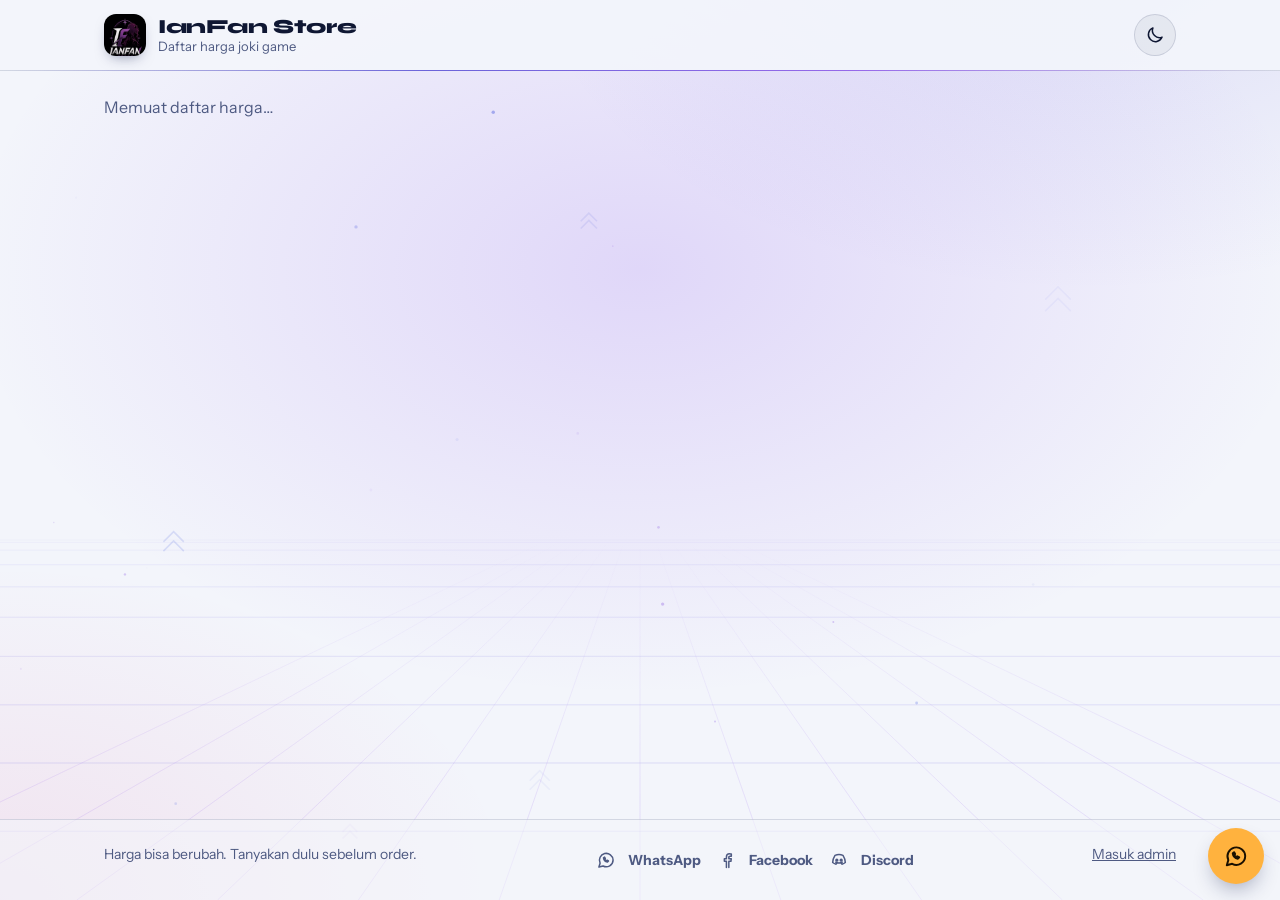
==== commit 5972550d: "Update header logo to logo-header.png Replace the header logo.svg image with assets/img/logo-header." ====
--- a/index.html
+++ b/index.html
@@ -34,7 +34,7 @@
 <header class="kepala">
   <div class="wadah kepala-isi">
     <a class="merek" href="#/" aria-label="IanFan Store, ke daftar game">
-      <span class="merek-tanda" aria-hidden="true"><img src="assets/img/logo.svg" width="42" height="42" alt=""></span>
+      <span class="merek-tanda" aria-hidden="true"><img src="assets/img/logo-header.png" style="height:56px;width:auto" alt="IanFan Store"></span>
       <span class="merek-nama" id="namaToko">IanFan Store<span class="merek-ket" id="sloganToko">Daftar harga joki game</span></span>
     </a>
     <div class="kepala-kanan">
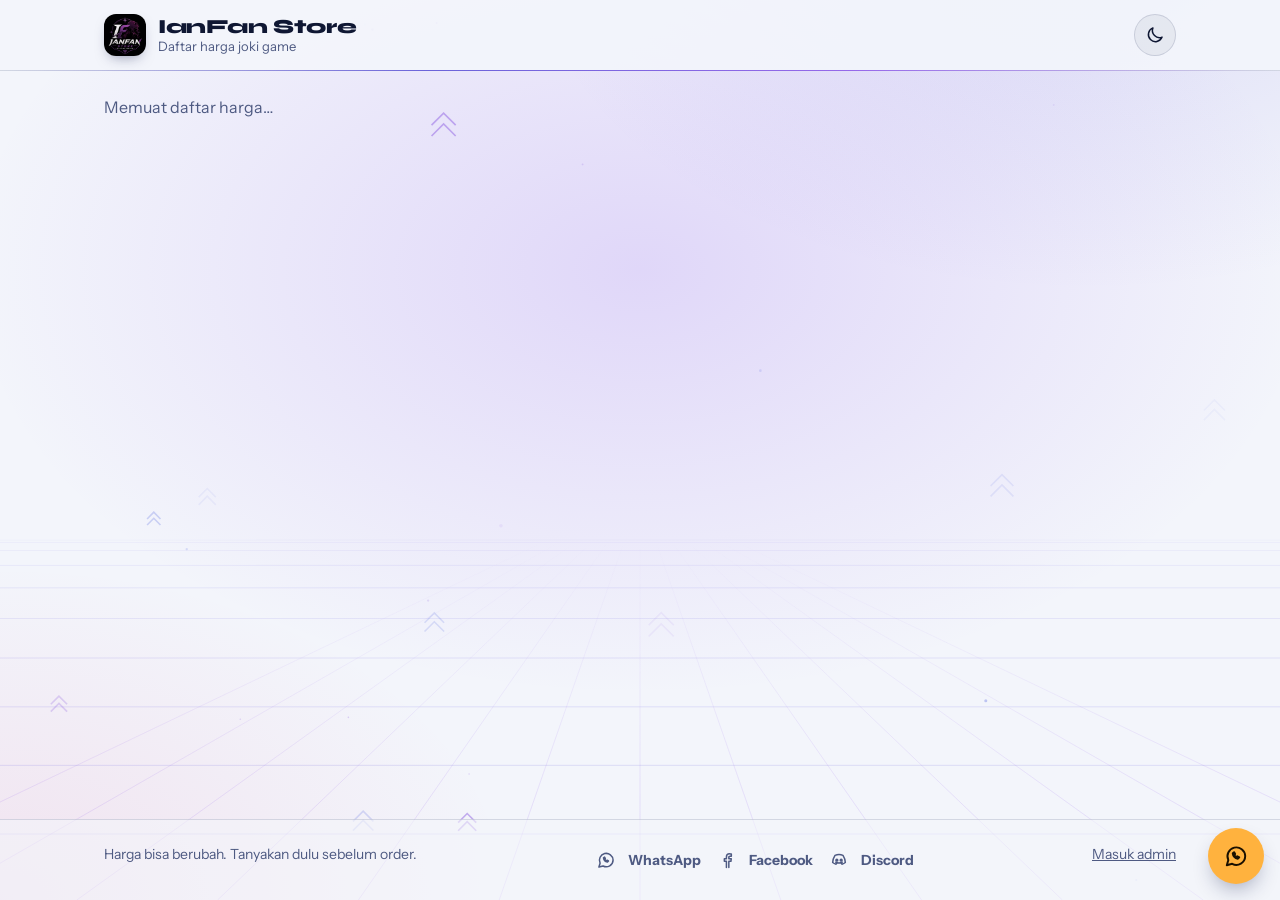
==== commit dd13ad65: "Perbaiki logo header terpotong (fit ke wadah) Updated logo image styling to cover the header area." ====
--- a/index.html
+++ b/index.html
@@ -34,7 +34,7 @@
 <header class="kepala">
   <div class="wadah kepala-isi">
     <a class="merek" href="#/" aria-label="IanFan Store, ke daftar game">
-      <span class="merek-tanda" aria-hidden="true"><img src="assets/img/logo-header.png" style="height:56px;width:auto" alt="IanFan Store"></span>
+      <span class="merek-tanda" aria-hidden="true"><img src="assets/img/logo-header.png" style="height:100%;width:100%;object-fit:cover;display:block" alt="IanFan Store"></span>
       <span class="merek-nama" id="namaToko">IanFan Store<span class="merek-ket" id="sloganToko">Daftar harga joki game</span></span>
     </a>
     <div class="kepala-kanan">
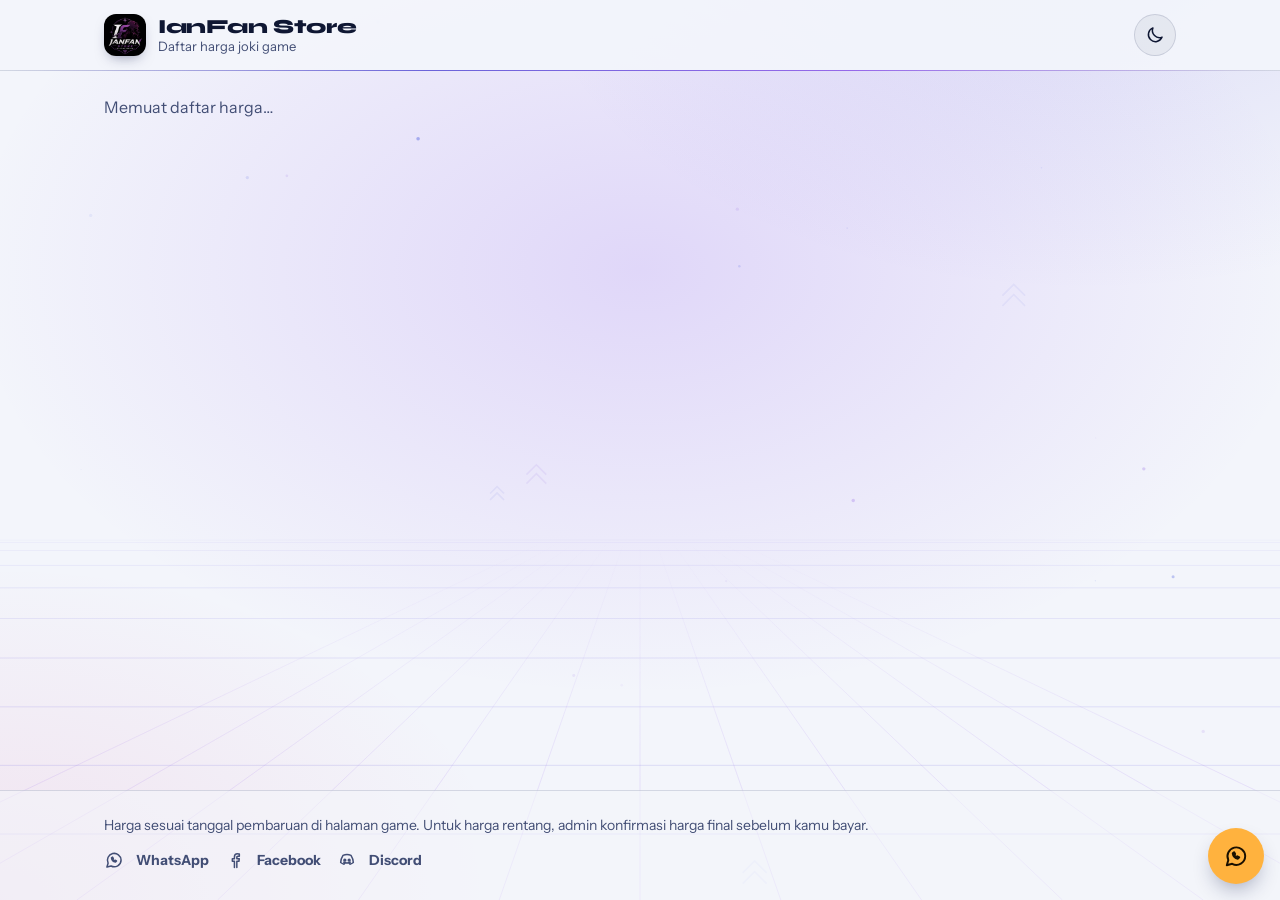
==== commit 0dd8ad4d: "Tindak lanjut review: kategori bisa dibuka (semua terlihat), pesan lengkap + pilih opsi, blok Sebelu" ====
--- a/index.html
+++ b/index.html
@@ -19,12 +19,16 @@
 <meta property="og:description" content="Pilih game, lihat paket joki dan harganya.">
 <meta property="og:url" content="https://ianfanstore.my.id/">
 <meta property="og:image" content="https://ianfanstore.my.id/assets/img/og.png">
+<meta property="og:image:width" content="1200">
+<meta property="og:image:height" content="630">
+<meta property="og:image:alt" content="IanFan Store: daftar harga joki game">
+<meta property="og:locale" content="id_ID">
 <meta name="twitter:card" content="summary_large_image">
 <link rel="preload" href="assets/fonts/syne-latin-wght-normal.woff2" as="font" type="font/woff2" crossorigin>
 <link rel="preload" href="assets/fonts/instrument-sans-latin-wght-normal.woff2" as="font" type="font/woff2" crossorigin>
-<script src="assets/js/lib/tema.js?v=8"></script>
-<link rel="stylesheet" href="assets/css/style.css?v=8">
-<link rel="stylesheet" href="assets/css/tema.css?v=8">
+<script src="assets/js/lib/tema.js?v=9"></script>
+<link rel="stylesheet" href="assets/css/style.css?v=9">
+<link rel="stylesheet" href="assets/css/tema.css?v=9">
 </head>
 <body class="publik">
 <canvas id="latar" aria-hidden="true"></canvas>
@@ -47,24 +51,24 @@
   </div>
 </header>
 
+<noscript><p style="padding:24px;font-family:sans-serif">Situs ini memerlukan JavaScript untuk menampilkan daftar harga. Hubungi admin lewat WhatsApp: <a href="https://wa.me/6285175452966">wa.me/6285175452966</a></p></noscript>
 <main id="isi" tabindex="-1">
-  <div class="wadah" id="tampilan" aria-live="polite"></div>
+  <div class="wadah" id="tampilan"></div>
 </main>
 
 <footer class="kaki">
   <div class="wadah kaki-isi">
-    <p>Harga bisa berubah. Tanyakan dulu sebelum order.</p>
+    <p>Harga sesuai tanggal pembaruan di halaman game. Untuk harga rentang, admin konfirmasi harga final sebelum kamu bayar.</p>
     <nav class="kaki-kontak" id="kakiKontak" aria-label="Kontak"></nav>
-    <p><a href="admin/">Masuk admin</a></p>
   </div>
 </footer>
 <div id="toast" class="toast-pub" role="status" aria-live="polite" hidden></div>
 
-<script src="assets/js/config/config.js?v=8"></script>
-<script src="assets/js/lib/util.js?v=8"></script>
-<script src="assets/js/lib/ikon.js?v=8"></script>
-<script src="assets/js/lib/latar.js?v=8" defer></script>
-<script src="assets/js/data/data.js?v=8"></script>
-<script src="assets/js/pages/beranda.js?v=8" defer></script>
+<script src="assets/js/config/config.js?v=9"></script>
+<script src="assets/js/lib/util.js?v=9"></script>
+<script src="assets/js/lib/ikon.js?v=9"></script>
+<script src="assets/js/lib/latar.js?v=9" defer></script>
+<script src="assets/js/data/data.js?v=9"></script>
+<script src="assets/js/pages/beranda.js?v=9" defer></script>
 </body>
 </html>
--- a/assets/css/tema.css
+++ b/assets/css/tema.css
@@ -83,10 +83,6 @@
   .hud .sat { width: 3.2rem; height: 3.2rem; }
 }
 
-.pita { overflow: hidden; margin-block: var(--s-md) var(--s-lg); border-block: 1px solid var(--garis-d); background: rgb(var(--tint-rgb) / .02); -webkit-mask-image: linear-gradient(90deg, transparent, #000 8%, #000 92%, transparent); mask-image: linear-gradient(90deg, transparent, #000 8%, #000 92%, transparent); }
-.pita-isi { display: flex; width: max-content; will-change: transform; }
-.pita-isi span { display: inline-flex; align-items: center; gap: 14px; padding: 11px 18px; font-family: var(--font-display); font-size: .875rem; font-weight: 700; letter-spacing: .14em; text-transform: uppercase; color: var(--redup-d); white-space: nowrap; }
-.pita-isi span::after { content: ""; width: 7px; height: 7px; transform: rotate(45deg); background: var(--neon); box-shadow: 0 0 8px var(--neon); }
 
 
 .grid-game { gap: var(--s-lg); }
@@ -164,9 +160,7 @@
   .hud .sat { animation: melayang 4.2s ease-in-out infinite; }
   .hud .s2 { animation-delay: -1.4s; }
   .hud .s3 { animation-delay: -2.8s; }
-  .pita-isi { animation: pita 34s linear infinite; }
-  .pita:hover .pita-isi { animation-play-state: paused; }
-      .kartu-game .kartu-ikon { transition: transform .35s cubic-bezier(.3, 1.5, .5, 1); }
+  .kartu-game .kartu-ikon { transition: transform .35s cubic-bezier(.3, 1.5, .5, 1); }
   .kartu-game:hover .kartu-ikon { transform: rotate(-8deg) scale(1.1); }
   .tunda { transition: opacity .6s ease, transform .6s cubic-bezier(.2, .7, .2, 1); }
   .masuk { opacity: 1; transform: none; }
@@ -195,7 +189,6 @@
 .kartu-ikon { width: 56px; height: 56px; }
 
 /* Layar kecil / perangkat hemat daya: kurangi dekorasi */
-@media (max-width: 40rem) { .pita { display: none; } .scan { display: none; } }
 @media (prefers-reduced-transparency: reduce) { .kepala, .alat { background: var(--ink); } }
 
 /* ---------- Permukaan peramban ---------- */
@@ -239,12 +232,6 @@
 .chip[aria-pressed="true"] .ik { color: var(--on-aksen); }
 .chip-n { margin-left: 2px; padding: 0 7px; border-radius: 999px; background: rgb(var(--tint-rgb) / .1); font-size: .75rem; font-weight: 700; line-height: 1.6; }
 .chip[aria-pressed="true"] .chip-n { background: rgb(var(--on-rgb) / .18); }
-#blok-daftar.satu { columns: auto; }
-@media (min-width: 48rem) {
-  #blok-daftar.satu .menu { display: grid; grid-template-columns: 1fr 1fr; gap: 1px; background: rgb(var(--garis-rgb) / .16); }
-  #blok-daftar.satu .item { background: var(--panel-solid); border-top: 0 !important; }
-  #blok-daftar.satu .item:last-child:nth-child(odd) { grid-column: 1 / -1; }
-}
 .item-aksi { display: flex; flex-wrap: wrap; align-items: center; justify-content: space-between; gap: var(--s-xs) var(--s-md); margin-top: 10px; }
 .isi-btn { display: inline-flex; align-items: center; gap: 6px; min-height: 36px; padding: 0 2px; border: 0; background: none; color: var(--redup-d); font-size: .875rem; font-weight: 600; }
 .isi-btn:hover { color: var(--neon); }
@@ -279,7 +266,6 @@
 html[data-tema="terang"] .kartu-game:hover { background: linear-gradient(160deg, #ffffff, #e9edff); border-color: var(--neon); }
 html[data-tema="terang"] .kartu-ikon { background: rgb(63 51 214 / .08); }
 html[data-tema="terang"] .item { background: transparent; }
-html[data-tema="terang"] #blok-daftar.satu .menu { background: rgb(20 30 80 / .12); }
 html[data-tema="terang"] .hero h1 .neon { color: var(--neon); }
 html[data-tema="terang"] .pesan { box-shadow: 0 6px 16px -8px rgb(138 82 0 / .6); }
 html[data-tema="terang"] .fab-wa { box-shadow: 0 10px 22px -8px rgb(20 30 80 / .45); }
@@ -317,3 +303,84 @@
 button.pesan { border: 0; cursor: pointer; font-family: inherit; }
 @media (max-width: 26rem) { .tb-teks { display: none; } .tautan-balik { padding-inline: 10px; } }
 .btn--amber, .lewati { color: #1a1000; }
+
+/* ==== Putaran review: ringkas, tepercaya, mudah dipindai ==== */
+html[data-tema="terang"] { --redup-d: #424e75; }
+/* hero lebih rendah, kartu game cepat terlihat */
+.hero { padding-block: clamp(20px, 4vw, 44px) clamp(12px, 2vw, 24px); }
+.hero h1 { max-width: 18ch; font-size: clamp(2rem, 1rem + 4vw, 3.75rem); line-height: 1.04; }
+.hud { width: min(100%, 17rem); }
+@media (max-width: 47.99rem) { .hud { display: none; } }
+.grid-game { grid-template-columns: repeat(auto-fit, minmax(min(100%, 18.75rem), 1fr)); }
+/* kartu: tanpa miring 3D */
+.kartu-game { transform: none; }
+.kartu-game:hover { transform: translateY(-2px); }
+.kartu-game::before { display: none; }
+/* badge kode lebih kecil dari judul */
+.judul-game .kode { padding: 4px 10px 5px; font-size: .875rem; letter-spacing: .08em; border-radius: 8px; align-self: flex-start; }
+.judul-game { align-items: center; gap: var(--s-sm) var(--s-md); padding-block: var(--s-lg) var(--s-md); }
+.judul-game h1 { font-size: clamp(1.625rem, 1.1rem + 2.4vw, 2.5rem); }
+.judul-game > div { min-width: 0; }
+@media (max-width: 40rem) { .judul-game .kode { display: none; } }
+/* toolbar opak */
+.alat { background: var(--ink); }
+.alat-isi { gap: 10px; }
+/* panel harga: selalu solid, tanpa tembus */
+.menu { background: var(--panel-solid); }
+.item { background: transparent; }
+@media (min-width: 48rem) {
+  .menu { display: grid; grid-template-columns: 1fr 1fr; }
+  .menu .item:nth-child(even) { border-left: 1px solid var(--garis-d); }
+  .menu .item:nth-child(2) { border-top: 0; }
+  .menu .item:last-child:nth-child(odd) { grid-column: 1 / -1; }
+}
+/* kategori yang bisa dibuka */
+#blok-daftar { columns: auto; display: grid; gap: var(--s-sm); }
+details.blok { margin: 0; border: 1px solid var(--garis-d); border-radius: var(--r-besar); background: var(--panel-solid); overflow: clip; scroll-margin-top: 9rem; }
+details.blok > summary { list-style: none; display: flex; align-items: center; gap: var(--s-md); min-height: 64px; padding: 10px var(--s-md); cursor: pointer; }
+details.blok > summary::-webkit-details-marker { display: none; }
+details.blok > summary:hover { background: rgb(var(--neon-rgb) / .05); }
+details.blok > summary:focus-visible { outline-offset: -3px; }
+.blok-judul { flex: 1; min-width: 0; }
+.blok-judul h2 { font-size: clamp(1.125rem, 1rem + .6vw, 1.375rem); }
+.blok-jumlah { display: block; padding: 0; border: 0; margin-top: 2px; font-size: .875rem; color: var(--redup-d); }
+.blok-panah { display: inline-flex; color: var(--redup-d); transition: transform .2s ease; }
+details.blok[open] > summary .blok-panah { transform: rotate(180deg); }
+details.blok[open] > summary { border-bottom: 1px solid var(--garis-d); }
+.blok-isi { padding: 0; }
+.blok-isi .catatan { margin: var(--s-sm) var(--s-md) 0; }
+.blok-isi .menu { border: 0; border-radius: 0; box-shadow: none; background: transparent; }
+.blok-isi .menu .item { padding-inline: var(--s-md); }
+.blok-kepala { margin-bottom: 0; }
+/* ketukan minimal 44px */
+.pesan, .isi-btn { min-height: 44px; }
+.chip { min-height: 44px; }
+@media (min-width: 56rem) { .chip { min-height: 40px; } }
+/* petunjuk bisa digeser di layar sentuh */
+@media (hover: none), (pointer: coarse) { .chip-bungkus .chip-nav { -webkit-mask-image: linear-gradient(to right, #000 88%, transparent); mask-image: linear-gradient(to right, #000 88%, transparent); padding-right: 24px; } }
+/* FAB hanya di beranda; tombol ke atas di kiri bawah */
+.di-game .fab-wa { display: none; }
+.ke-atas { position: fixed; left: max(16px, env(safe-area-inset-left)); bottom: max(16px, env(safe-area-inset-bottom)); z-index: 40; display: grid; place-items: center; width: 48px; height: 48px; border: 1px solid var(--garis-d); border-radius: 50%; background: var(--panel-solid); color: var(--teks-d); box-shadow: 0 8px 20px -8px rgb(var(--sh-rgb) / .5); cursor: pointer; }
+.ke-atas:hover { border-color: var(--neon); color: var(--neon); }
+.ke-atas .ik { display: inline-flex; }
+/* Sebelum order */
+.sebelum-order { margin-top: var(--s-2xl); }
+.sebelum-order h2 { margin-bottom: var(--s-sm); font-size: clamp(1.375rem, 1.1rem + 1.2vw, 1.875rem); font-weight: 700; letter-spacing: -.02em; }
+.info-daftar { display: grid; gap: var(--s-xs); max-width: 48rem; }
+.info-item { border: 1px solid var(--garis-d); border-radius: 16px; background: var(--panel-solid); }
+.info-item > summary { display: flex; align-items: center; justify-content: space-between; gap: var(--s-md); min-height: 56px; padding: 8px var(--s-md); font-weight: 600; cursor: pointer; list-style: none; }
+.info-item > summary::-webkit-details-marker { display: none; }
+.info-item > summary .ik { display: inline-flex; color: var(--redup-d); transition: transform .2s; }
+.info-item[open] > summary .ik { transform: rotate(180deg); }
+.info-item > p { padding: 0 var(--s-md) var(--s-md); color: var(--redup-d); white-space: pre-line; max-width: 62ch; }
+.kontak-panel { margin-top: var(--s-xl); }
+/* dialog pesan: pilihan opsi */
+.pesan-opsi { margin: 0 0 var(--s-md); padding: 0; border: 0; display: grid; gap: 6px; }
+.pesan-opsi legend { margin-bottom: 6px; font-weight: 600; font-size: .9375rem; }
+.opsi-radio { display: flex; align-items: center; gap: 10px; min-height: 48px; padding: 6px 12px; border: 1px solid var(--garis-d); border-radius: 12px; cursor: pointer; }
+.opsi-radio:has(input:checked) { border-color: var(--neon); background: rgb(var(--neon-rgb) / .08); }
+.opsi-radio input { width: 20px; height: 20px; accent-color: var(--neon); }
+.opsi-radio-nama { flex: 1; min-width: 0; }
+.opsi-radio-harga { font-weight: 700; color: var(--neon); white-space: nowrap; }
+.pesan-catatan { margin-top: var(--s-sm); color: var(--redup-d); font-size: .8125rem; }
+.kaki-isi { align-items: center; }
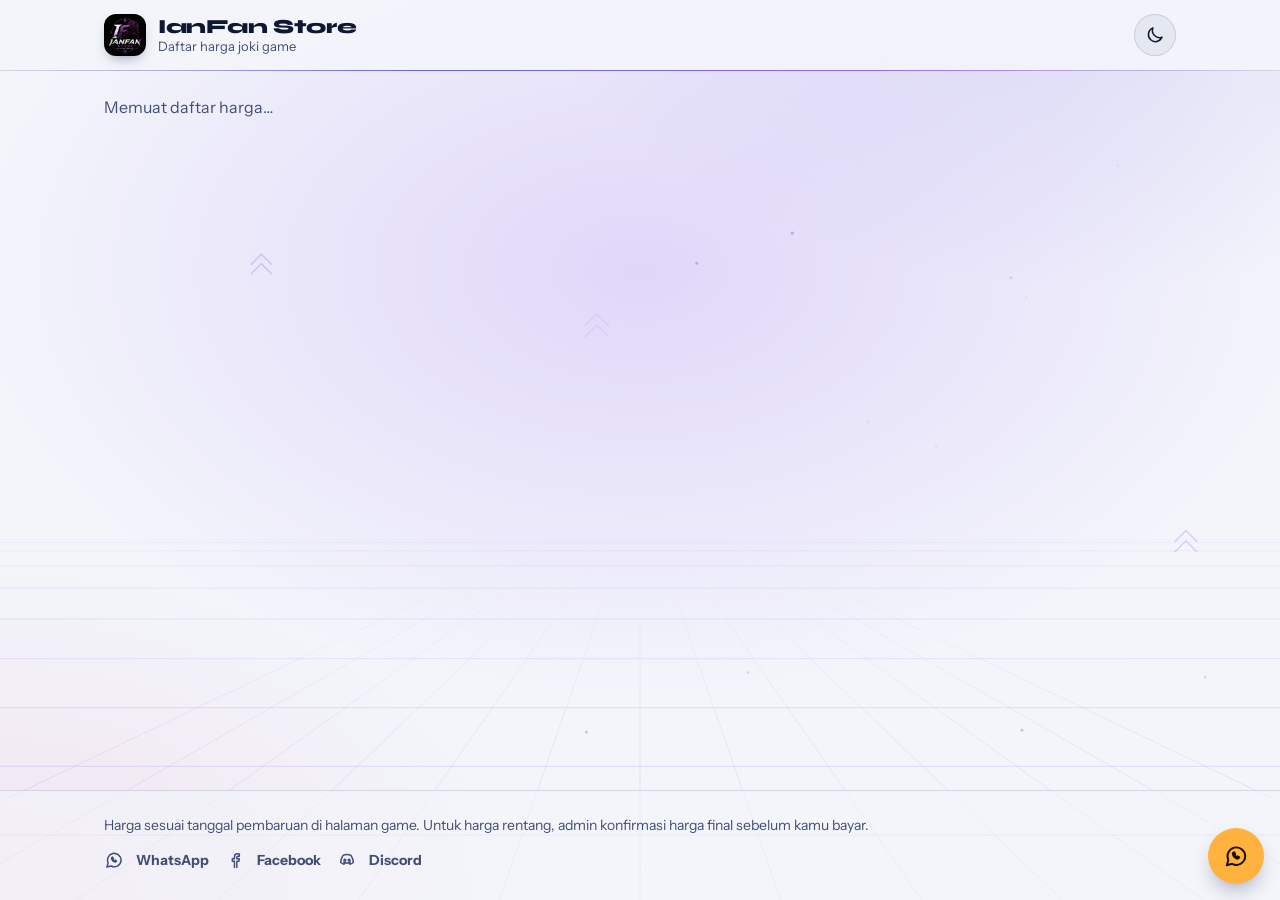
==== commit ab90ddd3: "Perbaiki teks 'null' di dialog Pesan untuk paket satu harga Co-Authored-By: Claude Sonnet 5.5 <norep" ====
--- a/index.html
+++ b/index.html
@@ -26,9 +26,9 @@
 <meta name="twitter:card" content="summary_large_image">
 <link rel="preload" href="assets/fonts/syne-latin-wght-normal.woff2" as="font" type="font/woff2" crossorigin>
 <link rel="preload" href="assets/fonts/instrument-sans-latin-wght-normal.woff2" as="font" type="font/woff2" crossorigin>
-<script src="assets/js/lib/tema.js?v=9"></script>
-<link rel="stylesheet" href="assets/css/style.css?v=9">
-<link rel="stylesheet" href="assets/css/tema.css?v=9">
+<script src="assets/js/lib/tema.js?v=10"></script>
+<link rel="stylesheet" href="assets/css/style.css?v=10">
+<link rel="stylesheet" href="assets/css/tema.css?v=10">
 </head>
 <body class="publik">
 <canvas id="latar" aria-hidden="true"></canvas>
@@ -64,11 +64,11 @@
 </footer>
 <div id="toast" class="toast-pub" role="status" aria-live="polite" hidden></div>
 
-<script src="assets/js/config/config.js?v=9"></script>
-<script src="assets/js/lib/util.js?v=9"></script>
-<script src="assets/js/lib/ikon.js?v=9"></script>
-<script src="assets/js/lib/latar.js?v=9" defer></script>
-<script src="assets/js/data/data.js?v=9"></script>
-<script src="assets/js/pages/beranda.js?v=9" defer></script>
+<script src="assets/js/config/config.js?v=10"></script>
+<script src="assets/js/lib/util.js?v=10"></script>
+<script src="assets/js/lib/ikon.js?v=10"></script>
+<script src="assets/js/lib/latar.js?v=10" defer></script>
+<script src="assets/js/data/data.js?v=10"></script>
+<script src="assets/js/pages/beranda.js?v=10" defer></script>
 </body>
 </html>
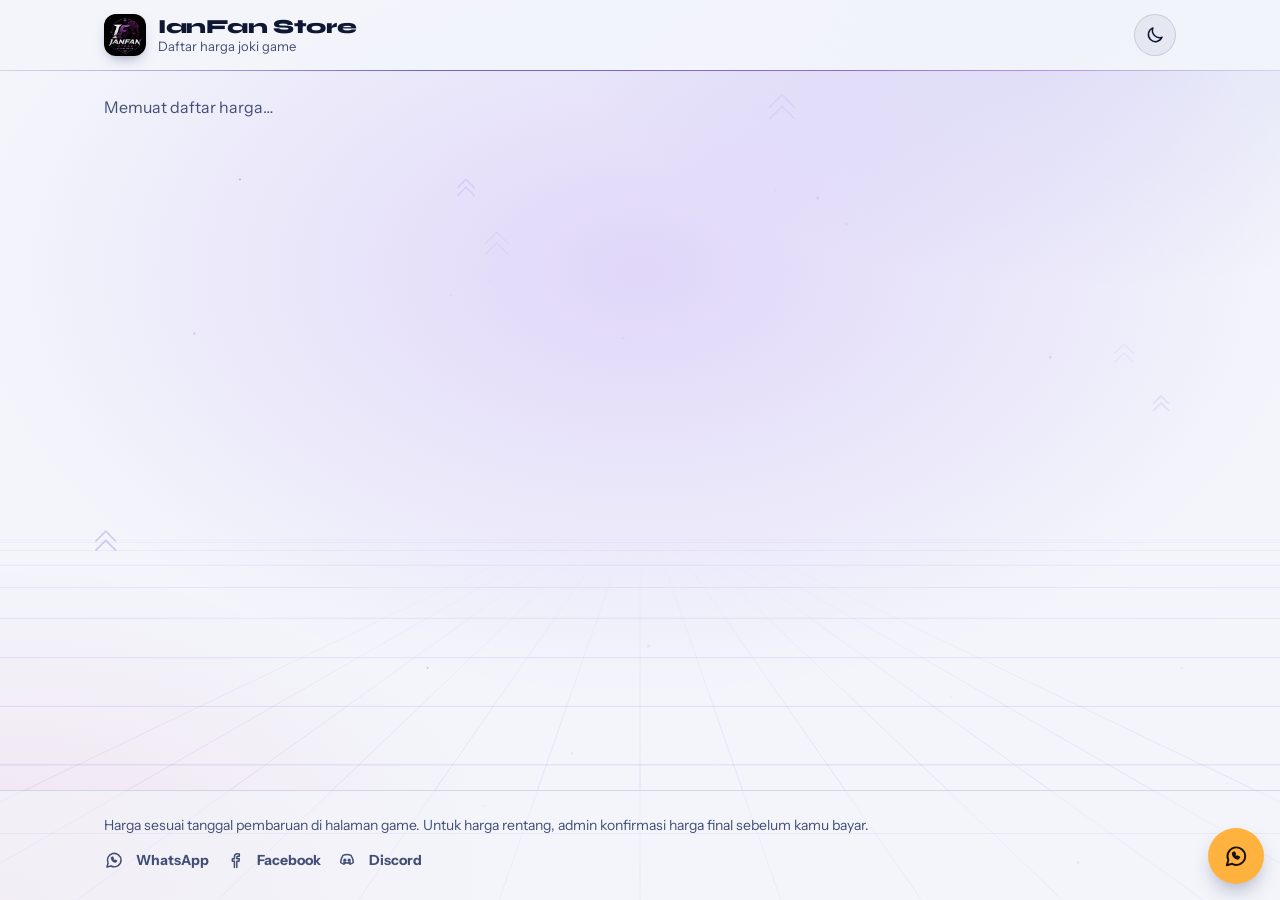
==== commit 9ba9354a: "Pertahankan panel isi paket saat daftar disegarkan Panel 'Apa saja isinya?' yang dibuka pengunjung t" ====
--- a/index.html
+++ b/index.html
@@ -69,6 +69,6 @@
 <script src="assets/js/lib/ikon.js?v=10"></script>
 <script src="assets/js/lib/latar.js?v=10" defer></script>
 <script src="assets/js/data/data.js?v=10"></script>
-<script src="assets/js/pages/beranda.js?v=10" defer></script>
+<script src="assets/js/pages/beranda.js?v=11" defer></script>
 </body>
 </html>
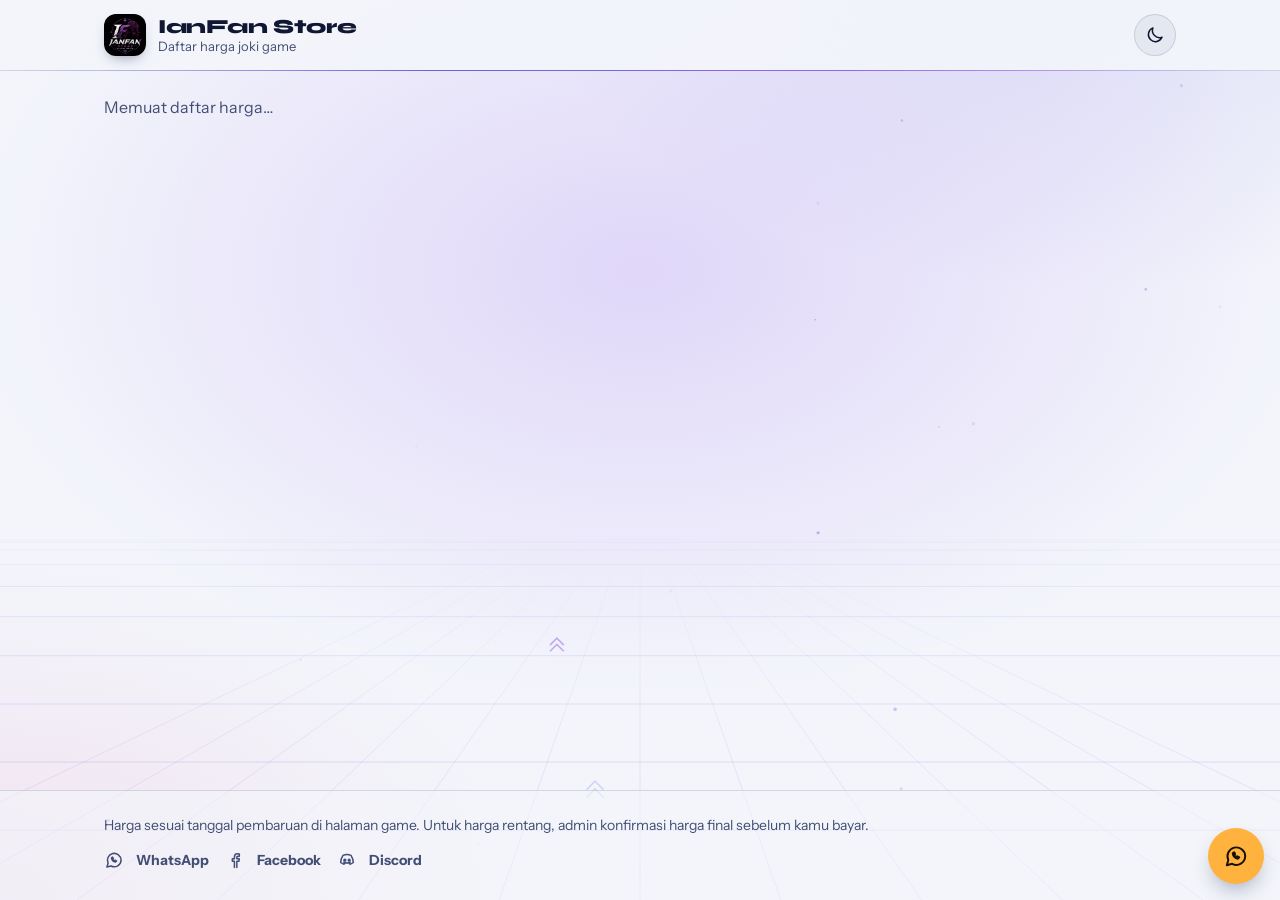
==== commit b47770e1: "Perbaiki glitch render di HP: matikan lapisan fixed berat dan animasi latar di layar sentuh Co-Autho" ====
--- a/index.html
+++ b/index.html
@@ -26,9 +26,9 @@
 <meta name="twitter:card" content="summary_large_image">
 <link rel="preload" href="assets/fonts/syne-latin-wght-normal.woff2" as="font" type="font/woff2" crossorigin>
 <link rel="preload" href="assets/fonts/instrument-sans-latin-wght-normal.woff2" as="font" type="font/woff2" crossorigin>
-<script src="assets/js/lib/tema.js?v=10"></script>
-<link rel="stylesheet" href="assets/css/style.css?v=10">
-<link rel="stylesheet" href="assets/css/tema.css?v=10">
+<script src="assets/js/lib/tema.js?v=11"></script>
+<link rel="stylesheet" href="assets/css/style.css?v=11">
+<link rel="stylesheet" href="assets/css/tema.css?v=11">
 </head>
 <body class="publik">
 <canvas id="latar" aria-hidden="true"></canvas>
@@ -64,11 +64,11 @@
 </footer>
 <div id="toast" class="toast-pub" role="status" aria-live="polite" hidden></div>
 
-<script src="assets/js/config/config.js?v=10"></script>
-<script src="assets/js/lib/util.js?v=10"></script>
-<script src="assets/js/lib/ikon.js?v=10"></script>
-<script src="assets/js/lib/latar.js?v=10" defer></script>
-<script src="assets/js/data/data.js?v=10"></script>
+<script src="assets/js/config/config.js?v=11"></script>
+<script src="assets/js/lib/util.js?v=11"></script>
+<script src="assets/js/lib/ikon.js?v=11"></script>
+<script src="assets/js/lib/latar.js?v=11" defer></script>
+<script src="assets/js/data/data.js?v=11"></script>
 <script src="assets/js/pages/beranda.js?v=11" defer></script>
 </body>
 </html>
--- a/assets/css/tema.css
+++ b/assets/css/tema.css
@@ -33,13 +33,13 @@
 }
 
 body { background: var(--ink); }
-.aura { position: fixed; inset: 0; z-index: -2; pointer-events: none; contain: strict;
+.aura { position: fixed; inset: 0; z-index: -2; pointer-events: none;
   background:
     radial-gradient(60rem 38rem at var(--mx, 50%) var(--my, 30%), rgb(var(--ungu-rgb) / .16), transparent 70%),
     radial-gradient(50rem 30rem at 85% -5%, rgb(var(--neon-rgb) / .12), transparent 70%),
     radial-gradient(46rem 30rem at 0% 100%, rgb(var(--pink-rgb) / .09), transparent 70%),
     var(--ink); }
-#latar { position: fixed; contain: strict; inset: 0; width: 100%; height: 100%; z-index: -1; pointer-events: none; }
+#latar { position: fixed; inset: 0; width: 100%; height: 100%; z-index: -1; pointer-events: none; }
 body::after { /* garis pindai halus + vinyet */
   content: ""; position: fixed; inset: 0; z-index: -1; pointer-events: none;
   background: repeating-linear-gradient(0deg, rgb(var(--tint-rgb) / .018) 0 1px, transparent 1px 3px),
@@ -384,3 +384,13 @@
 .opsi-radio-harga { font-weight: 700; color: var(--neon); white-space: nowrap; }
 .pesan-catatan { margin-top: var(--s-sm); color: var(--redup-d); font-size: .8125rem; }
 .kaki-isi { align-items: center; }
+
+/* HP / layar sentuh: matikan lapisan fixed berat agar tidak ada glitch render (baris dobel/tertimpa saat gulir) */
+@media (hover: none), (pointer: coarse), (max-width: 48rem) {
+  body::after { display: none !important; }
+  .aura { display: none !important; }
+  .chip-bungkus .chip-nav { -webkit-mask-image: none !important; mask-image: none !important; }
+  details.blok { overflow: visible; }
+  details.blok > summary { border-radius: var(--r-besar); }
+  details.blok[open] > summary { border-radius: var(--r-besar) var(--r-besar) 0 0; }
+}
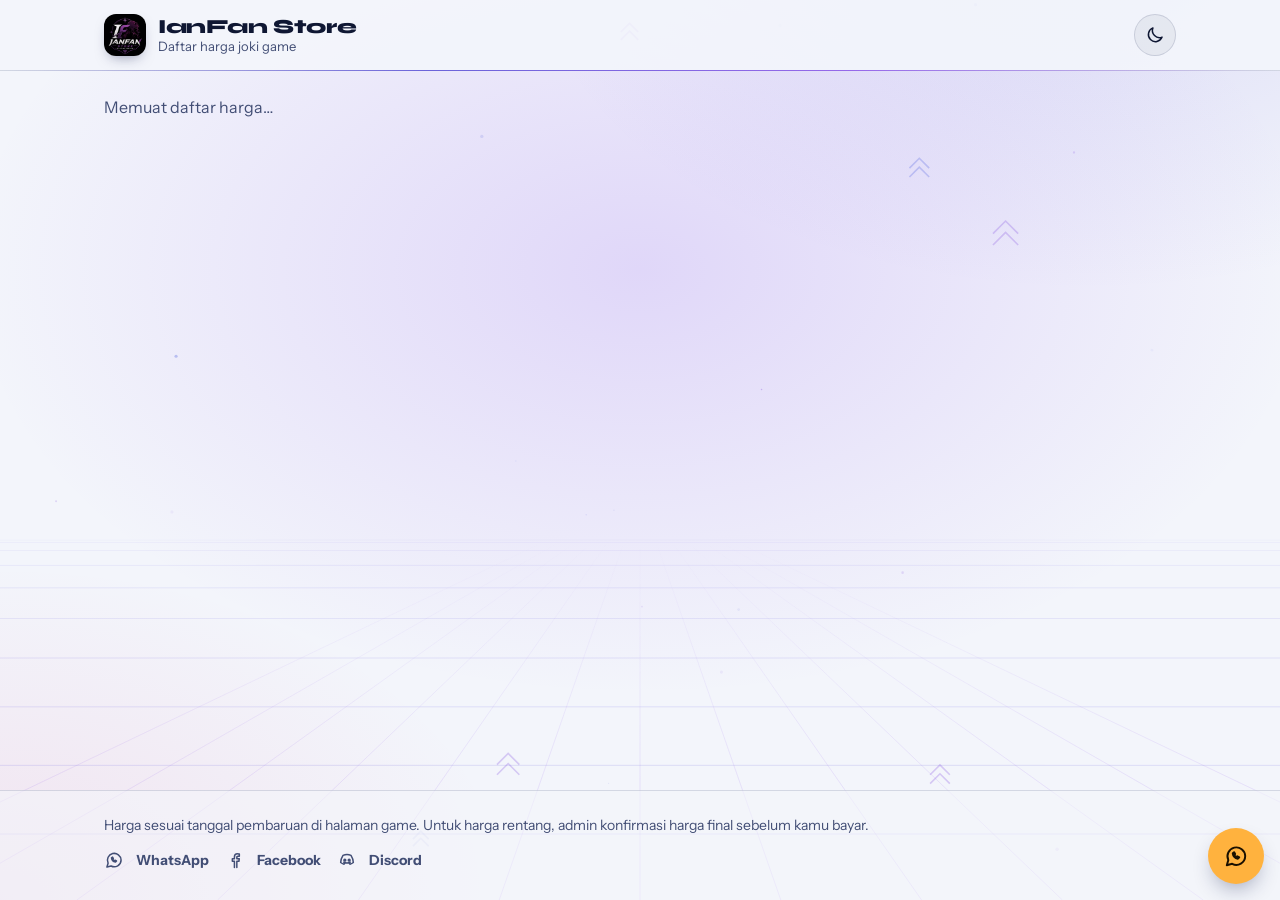
==== commit 3034e561: "Revert b47770e: kembalikan animasi latar di HP Bug ternyata dari Chrome di HP Ian (beres setelah upd" ====
--- a/index.html
+++ b/index.html
@@ -26,9 +26,9 @@
 <meta name="twitter:card" content="summary_large_image">
 <link rel="preload" href="assets/fonts/syne-latin-wght-normal.woff2" as="font" type="font/woff2" crossorigin>
 <link rel="preload" href="assets/fonts/instrument-sans-latin-wght-normal.woff2" as="font" type="font/woff2" crossorigin>
-<script src="assets/js/lib/tema.js?v=11"></script>
-<link rel="stylesheet" href="assets/css/style.css?v=11">
-<link rel="stylesheet" href="assets/css/tema.css?v=11">
+<script src="assets/js/lib/tema.js?v=10"></script>
+<link rel="stylesheet" href="assets/css/style.css?v=10">
+<link rel="stylesheet" href="assets/css/tema.css?v=10">
 </head>
 <body class="publik">
 <canvas id="latar" aria-hidden="true"></canvas>
@@ -64,11 +64,11 @@
 </footer>
 <div id="toast" class="toast-pub" role="status" aria-live="polite" hidden></div>
 
-<script src="assets/js/config/config.js?v=11"></script>
-<script src="assets/js/lib/util.js?v=11"></script>
-<script src="assets/js/lib/ikon.js?v=11"></script>
-<script src="assets/js/lib/latar.js?v=11" defer></script>
-<script src="assets/js/data/data.js?v=11"></script>
+<script src="assets/js/config/config.js?v=10"></script>
+<script src="assets/js/lib/util.js?v=10"></script>
+<script src="assets/js/lib/ikon.js?v=10"></script>
+<script src="assets/js/lib/latar.js?v=10" defer></script>
+<script src="assets/js/data/data.js?v=10"></script>
 <script src="assets/js/pages/beranda.js?v=11" defer></script>
 </body>
 </html>
--- a/assets/css/tema.css
+++ b/assets/css/tema.css
@@ -33,13 +33,13 @@
 }
 
 body { background: var(--ink); }
-.aura { position: fixed; inset: 0; z-index: -2; pointer-events: none;
+.aura { position: fixed; inset: 0; z-index: -2; pointer-events: none; contain: strict;
   background:
     radial-gradient(60rem 38rem at var(--mx, 50%) var(--my, 30%), rgb(var(--ungu-rgb) / .16), transparent 70%),
     radial-gradient(50rem 30rem at 85% -5%, rgb(var(--neon-rgb) / .12), transparent 70%),
     radial-gradient(46rem 30rem at 0% 100%, rgb(var(--pink-rgb) / .09), transparent 70%),
     var(--ink); }
-#latar { position: fixed; inset: 0; width: 100%; height: 100%; z-index: -1; pointer-events: none; }
+#latar { position: fixed; contain: strict; inset: 0; width: 100%; height: 100%; z-index: -1; pointer-events: none; }
 body::after { /* garis pindai halus + vinyet */
   content: ""; position: fixed; inset: 0; z-index: -1; pointer-events: none;
   background: repeating-linear-gradient(0deg, rgb(var(--tint-rgb) / .018) 0 1px, transparent 1px 3px),
@@ -384,13 +384,3 @@
 .opsi-radio-harga { font-weight: 700; color: var(--neon); white-space: nowrap; }
 .pesan-catatan { margin-top: var(--s-sm); color: var(--redup-d); font-size: .8125rem; }
 .kaki-isi { align-items: center; }
-
-/* HP / layar sentuh: matikan lapisan fixed berat agar tidak ada glitch render (baris dobel/tertimpa saat gulir) */
-@media (hover: none), (pointer: coarse), (max-width: 48rem) {
-  body::after { display: none !important; }
-  .aura { display: none !important; }
-  .chip-bungkus .chip-nav { -webkit-mask-image: none !important; mask-image: none !important; }
-  details.blok { overflow: visible; }
-  details.blok > summary { border-radius: var(--r-besar); }
-  details.blok[open] > summary { border-radius: var(--r-besar) var(--r-besar) 0 0; }
-}
